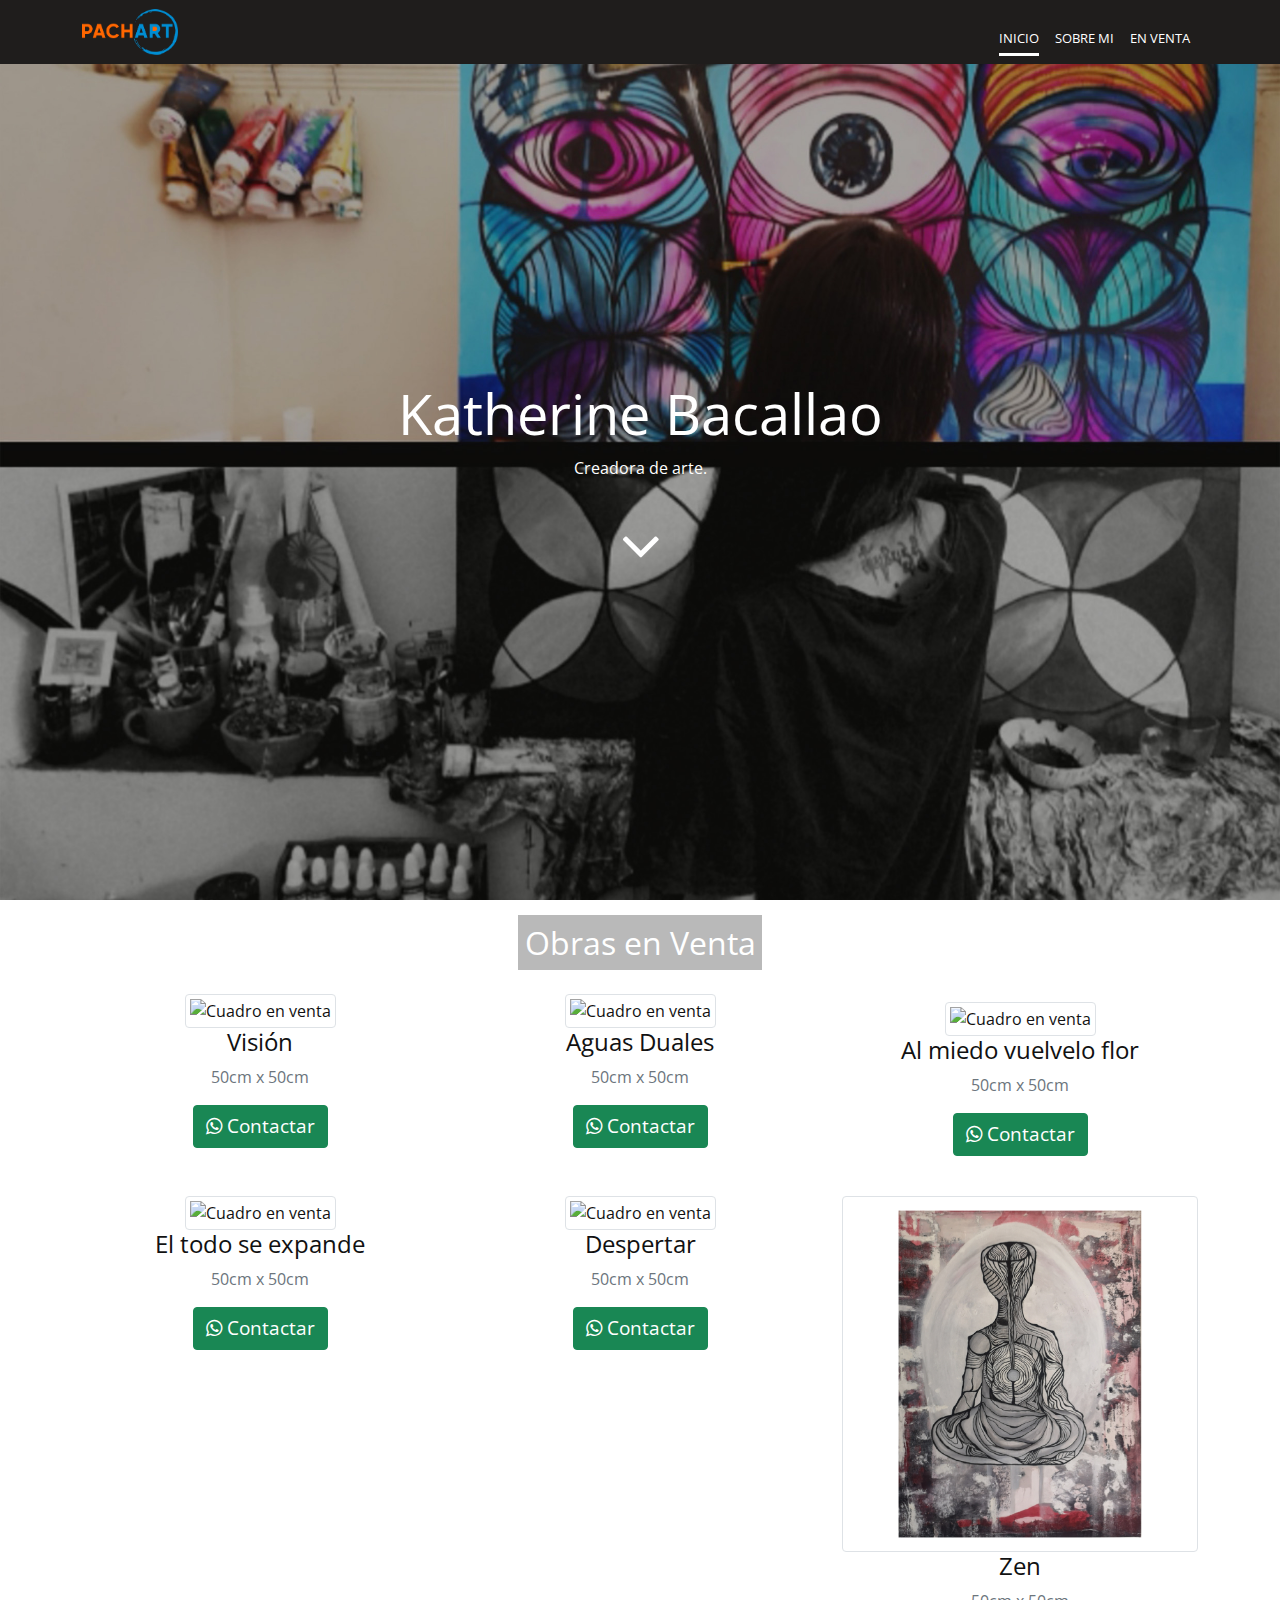
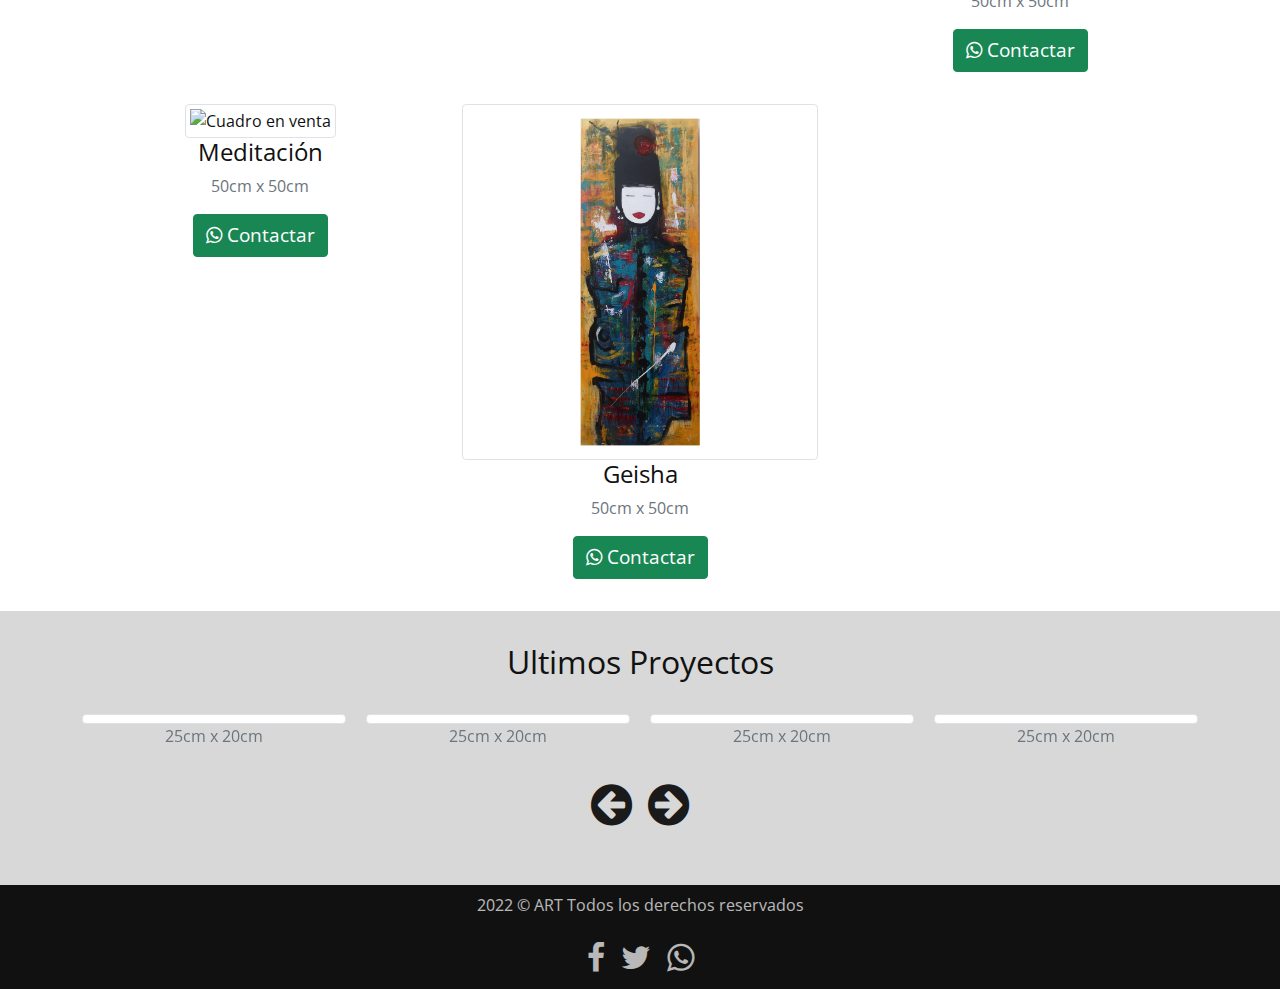
==== index.html @ 65fdb6c7 "Initial commit" ====
<!DOCTYPE html>
<html lang="en">
<head>
    <meta charset="UTF-8">
    <meta http-equiv="X-UA-Compatible" content="IE=edge">
    <meta name="viewport" content="width=device-width, initial-scale=1.0">
    <link rel="shortcut icon" type="image/x-icon" href="img/favicon.png">
    <title>PachArt11</title>

    <!-- Cargando iconos -->
    <link rel="stylesheet" href="css/font-awesome.min.css">

    <!-- Carga de galeria de imagenes -->
    <link rel="stylesheet" href="css/owl.carousel.min.css">
    <!-- <link rel="stylesheet" href="css/owl.theme.default.css"> -->

    <!-- Carga de archivos css -->
    <link rel="stylesheet" href="css/bootstrap.min.css">
    <link rel="stylesheet" href="css/animate.min.css">
    <link rel="stylesheet" href="css/estilos.css">

</head>
<body> 
    <section class="bienvenidos d-flex flex-column justify-content-center">
        <header class="encabezado fixed-top" role="banner">
            <div class="container">
                <a href="index.html"><img style="width: 6rem;" id="logo" src="img/KATY LOGO.png" alt="logo del sitio"></a>

                <button type="button" class="boton-menu d-md-none" data-bs-toggle="collapse" data-bs-target="#Menu-principal" aria-expanded="false"><i class="fa fa-reorder" aria-hidden="true"></i></button>


                <nav id="Menu-principal" class="collapse order-md-1 flex-md-grow-0 flex-md-shrink-1 flex-md-fill">
                    <ul>
                        <li class="active"><a href="index.html">Inicio</a></li>
                        <li><a href="sobremi.html">Sobre Mi</a></li>
                        <li><a href="#enVenta">En Venta</a></li>
                    </ul>
                </nav> 
            </div>
        </header>

        <div class="texto-encabezado text-center">
            <h1 class="display-4 my-2 wow bounceIn">Katherine Bacallao</h1>
            <P class="wow bounceIn" data-wow-delay=".3s">Creadora de arte.</P>
        </div>

        <div class="flecha-bajar text-center fs-1">
            <a data-scroll href="#enVenta"><i class="fa fa-angle-down" aria-hidden="true"></i></a>
        </div>
    </section>

    <main class="container py-3" id="enVenta"> 
        <h2 class="text-center py-2"><span class="mark">Obras en Venta</span></h2>
        <div class="row">
            <article class="post col-12 col-sm-6 col-md-4 text-center py-2 py-md-0">
                <img src="img/seccion venta/vision.png" alt="Cuadro en venta" class="img-thumbnail">
                <h4>Visión</h4>
                <p class="text-muted">50cm x 50cm</p>
                <button type="button" class="btn btn-success boton-contactar"><i class="fa fa-whatsapp" aria-hidden="true"></i> Contactar</button>
            </article>

            <article class="post col-12 col-sm-6 col-md-4 text-center py-2 py-md-0">
                <img src="img/seccion venta/aguas duales.png" alt="Cuadro en venta" class="img-thumbnail">
                <h4>Aguas Duales</h4>
                <p class="text-muted">50cm x 50cm</p>
                <button type="button" class="btn btn-success boton-contactar"><i class="fa fa-whatsapp" aria-hidden="true"></i> Contactar</button>
            </article>

            <article class="post col-12 col-sm-6 col-md-4 text-center py-xl-2 py-md-0">
                <img src="img/seccion venta/al miedo vuelvelo flor.png" alt="Cuadro en venta" class="img-thumbnail">
                <h4>Al miedo vuelvelo flor</h4>
                <p class="text-muted">50cm x 50cm</p>
                <button type="button" class="btn btn-success boton-contactar"><i class="fa fa-whatsapp" aria-hidden="true"></i> Contactar</button>
            </article>

            <article class="post col-12 col-sm-6 col-md-4 text-center py-sm-2 py-md-0">
                <img src="img/seccion venta/el todo se expande.png" alt="Cuadro en venta" class="img-thumbnail">
                <h4>El todo se expande</h4>
                <p class="text-muted">50cm x 50cm</p>
                <button type="button" class="btn btn-success boton-contactar"><i class="fa fa-whatsapp" aria-hidden="true"></i> Contactar</button>
            </article>

            <article class="post col-12 col-sm-6 col-md-4 text-center py-sm-2 py-md-0">
                <img src="img/seccion venta/despertar.png" alt="Cuadro en venta" class="img-thumbnail">
                <h4>Despertar</h4>
                <p class="text-muted">50cm x 50cm</p>
                <button type="button" class="btn btn-success boton-contactar"><i class="fa fa-whatsapp" aria-hidden="true"></i> Contactar</button>
            </article>

            <article class="post col-12 col-sm-6 col-md-4 text-center py-sm-2 py-md-0">
                <img src="img/seccion venta/zen.png" alt="Cuadro en venta" class="img-thumbnail">
                <h4>Zen</h4>
                <p class="text-muted">50cm x 50cm</p>
                <button type="button" class="btn btn-success boton-contactar"><i class="fa fa-whatsapp" aria-hidden="true"></i> Contactar</button>
            </article>

            <article class="post col-12 col-sm-6 col-md-4 text-center py-sm-2 py-md-0">
                <img src="img/seccion venta/meditacion.png" alt="Cuadro en venta" class="img-thumbnail">
                <h4>Meditación</h4>
                <p class="text-muted">50cm x 50cm</p>
                <button type="button" class="btn btn-success boton-contactar"><i class="fa fa-whatsapp" aria-hidden="true"></i> Contactar</button>
            </article>

            <article class="post col-12 col-sm-6 col-md-4 text-center py-sm-2 py-md-0">
                <img src="img/seccion venta/geisha.png" alt="Cuadro en venta" class="img-thumbnail">
                <h4>Geisha</h4>
                <p class="text-muted">50cm x 50cm</p>
                <button type="button" class="btn btn-success boton-contactar"><i class="fa fa-whatsapp" aria-hidden="true"></i> Contactar</button>
            </article>
        </div>

    </main>

    <section id="vendidas" class="ultimos-proyectos py-3">
        <div class="container">
            <h2 class="text-center">Ultimos Proyectos</h2>
            <div class="owl-carousel">
                
                <div>
                    <img class="img-thumbnail" src="img/decorativos/deco1.png" alt="">
                    <p class="text-muted text-center">25cm x 20cm</p>
                </div>

                <div>
                    <img class="img-thumbnail" src="img/decorativos/deco2.png" alt="">
                    <p class="text-muted text-center">25cm x 20cm</p>
                </div>
                
                <div>
                    <img class="img-thumbnail" src="img/decorativos/deco3.png" alt="">
                    <p class="text-muted text-center">25cm x 20cm</p>
                </div>

                <div>
                    <img class="img-thumbnail" src="img/decorativos/deco4.png" alt="">
                    <p class="text-muted text-center">25cm x 20cm</p>
                </div>

                <div>
                    <img class="img-thumbnail" src="img/decorativos/deco5.png" alt="">
                    <p class="text-muted text-center">25cm x 20cm</p>
                </div>

                <div>
                    <img class="img-thumbnail" src="img/decorativos/deco6.png" alt="">
                    <p class="text-muted text-center">25cm x 20cm</p>
                </div>

                <div>
                    <img class="img-thumbnail" src="img/decorativos/deco7.png" alt="">
                    <p class="text-muted text-center">25cm x 20cm</p>
                </div>

            </div> 
        </div>
    </section>

    

    <footer class="piedepaguina py-2 text-center" role="contentinfo">
        <div class="container">
            <p>2022 © ART Todos los derechos reservados</p>
            <ul class="redes-sociales">
                <li><a href="#"><i class="fa fa-facebook" aria-hidden="true"></i></a></li>
                <li><a href="#"><i class="fa fa-twitter" aria-hidden="true"></i></a></li>
                <li><a href="#"><i class="fa fa-whatsapp" aria-hidden="true"></i></a></li>
            </ul>
        </div>
    </footer>

    <a data-scroll href="#" class="ir-arriba"><i class="fa fa-arrow-circle-up" aria-hidden="true"></i></a>

    <script src="js/jquery-3.6.0.min.js"></script>
    <script src="js/bootstrap.min.js"></script>
    <script src="js/owl.carousel.min.js"></script>
    <script type="text/javascript">
        $('.owl-carousel').owlCarousel({
            loop: true,
            margin: 0,
            nav: true,
            autoWidth: false,
            navText: ['<i class="fa fa-arrow-circle-left" title="Anterior"></i>', '<i class="fa  fa-arrow-circle-right" title="Siguiente"></i>'],
            responsive: {
                0: {
                    items: 1
                },
                500: {
                    items: 2,
                    margin: 20
                },
                800: {
                    items: 3,
                    margin: 20
                },
                1000: {
                    items: 4,
                    margin: 20
                }
            }
        })

    </script>
    <script src="js/wow.min.js"></script>
    <script src="js/smooth-scroll.min.js"></script>
    <script src="js/app.js"></script>
</body>
</html>
---- css/estilos.css ----
@font-face {
  font-family: "Open sans R400, san serif";
  src: url("../fonts/static/OpenSans/OpenSans-Regular.ttf");
  font-weight: 400; }
@font-face {
  font-family: "Open sans B700, san serif";
  src: url("../fonts/static/OpenSans/OpenSans-Bold.ttf");
  font-weight: 700; }
@font-face {
  font-family: "Open sans BI700, san serif";
  src: url("../fonts/static/OpenSans/OpenSans-BoldItalic.ttf");
  font-weight: 700;
  font-style: italic; }
html {
  font-size: 15px; }

body {
  color: #111111;
  font-family: "Open sans R400, san serif"; }

.bienvenidos {
  background: url("../img/fondoMovil.jpg") no-repeat center;
  background-size: cover;
  background-attachment: fixed;
  height: 100vh; }
  .bienvenidos .texto-encabezado {
    color: #fff;
    margin-top: 4rem;
    position: relative; }
    .bienvenidos .texto-encabezado .display-4 {
      margin-top: 2rem; }
  .bienvenidos .flecha-bajar a {
    display: inline-block;
    color: #fff;
    font-size: 4rem;
    animation: flecha-animada 2s ease-in-out infinite;
    -webkit-animation: flecha-animada 2s ease-in-out infinite;
    -webkit-box-flex: 0;
        -ms-flex: 0 1 auto;
            flex: 0 1 auto; }
@-webkit-keyframes flecha-animada {
  from {
    transform: translateY(0);
    -webkit-transform: translateY(0);
    -moz-transform: translateY(0);
    -ms-transform: translateY(0);
    -o-transform: translateY(0); }
  50% {
    transform: translateY(6px);
    -webkit-transform: translateY(6px);
    -moz-transform: translateY(6px);
    -ms-transform: translateY(6px);
    -o-transform: translateY(6px); }
  to {
    transform: translateY(0);
    -webkit-transform: translateY(0);
    -moz-transform: translateY(0);
    -ms-transform: translateY(0);
    -o-transform: translateY(0); } }
@keyframes flecha-animada {
  from {
    transform: translateY(0);
    -webkit-transform: translateY(0);
    -moz-transform: translateY(0);
    -ms-transform: translateY(0);
    -o-transform: translateY(0); }
  50% {
    transform: translateY(6px);
    -webkit-transform: translateY(6px);
    -moz-transform: translateY(6px);
    -ms-transform: translateY(6px);
    -o-transform: translateY(6px); }
  to {
    transform: translateY(0);
    -webkit-transform: translateY(0);
    -moz-transform: translateY(0);
    -ms-transform: translateY(0);
    -o-transform: translateY(0); } }
.bienvenidos .encabezado {
  height: 4rem;
  background-color: #1f1d1c; }
  .bienvenidos .encabezado .container {
    height: 100%;
    display: -webkit-box;
    display: -ms-flexbox;
    display: flex;
    -webkit-box-align: center;
        -ms-flex-align: center;
            align-items: center;
    -ms-flex-wrap: wrap;
        flex-wrap: wrap;
    -webkit-box-pack: justify;
        -ms-flex-pack: justify;
            justify-content: space-between;
    align-items: center;
    position: relative; }
  .bienvenidos .encabezado .boton-menu {
    margin: 0;
    padding: 0 .5rem;
    background: transparent;
    color: #fff;
    border: 0;
    font-size: 2rem; }
  .bienvenidos .encabezado #Menu-principal {
    -webkit-box-flex: 1;
        -ms-flex: 1 1 100%;
            flex: 1 1 100%; }
  .bienvenidos .encabezado #Menu-principal ul {
    padding: 0;
    list-style: none;
    margin: 1rem 0 0 0;
    background: #292525; }
  .bienvenidos .encabezado #Menu-principal ul a {
    display: block;
    text-align: center;
    padding: .8rem 0;
    color: #fff;
    text-transform: uppercase;
    border-top: 1px solid #666161;
    text-decoration: none; }
  .bienvenidos .encabezado a {
    color: #fff; }

#enVenta article {
  margin: 1rem 0; }
  #enVenta article .btn-success {
    font-size: 1.2rem; }

#enVenta .mark {
  background-color: rgba(151, 150, 150, 0.671);
  transform: rotate(90deg);
  -webkit-transform: rotate(90deg);
  -moz-transform: rotate(90deg);
  -ms-transform: rotate(90deg);
  -o-transform: rotate(90deg);
  color: white; }

.ultimos-proyectos {
  background: rgba(173, 173, 173, 0.473); }

.ultimos-proyectos div h2 {
  margin: 1rem 0 2rem 0; }

.ultimos-proyectos div h4 {
  font-size: 1rem;
  font-weight: bold;
  text-align: center;
  color: #111111; }

.ultimos-proyectos.owl-carousel {
  display: block !important; }

.ultimos-proyectos .owl-nav {
  display: -webkit-box;
  display: -ms-flexbox;
  display: flex;
  -webkit-box-pack: center;
      -ms-flex-pack: center;
          justify-content: center;
  margin: .3rem 0;
  font-size: 3rem; }

.ultimos-proyectos .owl-prev,
.ultimos-proyectos .owl-next {
  margin: 0 .5rem;
  color: #1b1a1a !important;
  transition: all .5s;
  -webkit-transition: all .5s;
  -moz-transition: all .5s;
  -ms-transition: all .5s;
  -o-transition: all .5s; }

.ultimos-proyectos .owl-prev:hover,
.ultimos-proyectos .owl-next:hover {
  color: #4d4646 !important; }

.piedepaguina {
  background: #111111;
  color: #fff;
  font-size: 1rem; }

.piedepaguina p {
  opacity: .7; }

.piedepaguina .redes-sociales {
  display: -webkit-box;
  display: -ms-flexbox;
  display: flex;
  -webkit-box-pack: center;
      -ms-flex-pack: center;
          justify-content: center;
  list-style: none;
  margin: 0;
  padding: 0; }

.piedepaguina .redes-sociales a {
  color: #fff;
  font-size: 2rem;
  margin: 0 .5rem;
  opacity: .7;
  transition: all .5s;
  -webkit-transition: all .5s;
  -moz-transition: all .5s;
  -ms-transition: all .5s;
  -o-transition: all .5s; }

.piedepaguina .redes-sociales a:hover {
  opacity: 1; }

.ir-arriba {
  position: fixed;
  bottom: .5rem;
  right: 1rem;
  font-size: 3rem;
  z-index: 100;
  color: #5f5c5c;
  opacity: .8;
  line-height: 0;
  transition: all .3s;
  -webkit-transition: all .3s;
  -moz-transition: all .3s;
  -ms-transition: all .3s;
  -o-transition: all .3s;
  display: none; }

.ir-arriba:hover, .ir-arriba:hover {
  outline: 0;
  position: fixed;
  bottom: .5rem;
  right: 1rem;
  font-size: 3rem;
  z-index: 100;
  color: #fff;
  opacity: .8; }

@media (min-width: 768px) {
  #Menu-principal {
    height: auto !important;
    display: block; }

  #Menu-principal ul {
    display: -webkit-box;
    display: -ms-flexbox;
    display: flex;
    margin: 0;
    font-size: .8rem;
    background: transparent !important; }

  #Menu-principal ul a {
    padding: .3rem 0 !important;
    text-transform: capitalize;
    margin: 0 .5rem;
    border-top: 0 !important;
    transition: all .3s;
    -webkit-transition: all .3s;
    -moz-transition: all .3s;
    -ms-transition: all .3s;
    -o-transition: all .3s; }

  #Menu-principal ul a:hover {
    border-bottom: 3px solid #fff; }

  #Menu-principal ul li.active a {
    border-bottom: 3px solid #fff; }

  #Menu-principal {
    margin-left: auto; } }
@media (min-width: 992px) {
  html {
    font-size: 16px; }

  .bienvenidos {
    background: url("../img/fondoDestok.jpg") no-repeat center;
    background-size: cover; } }

/*# sourceMappingURL=estilos.css.map */
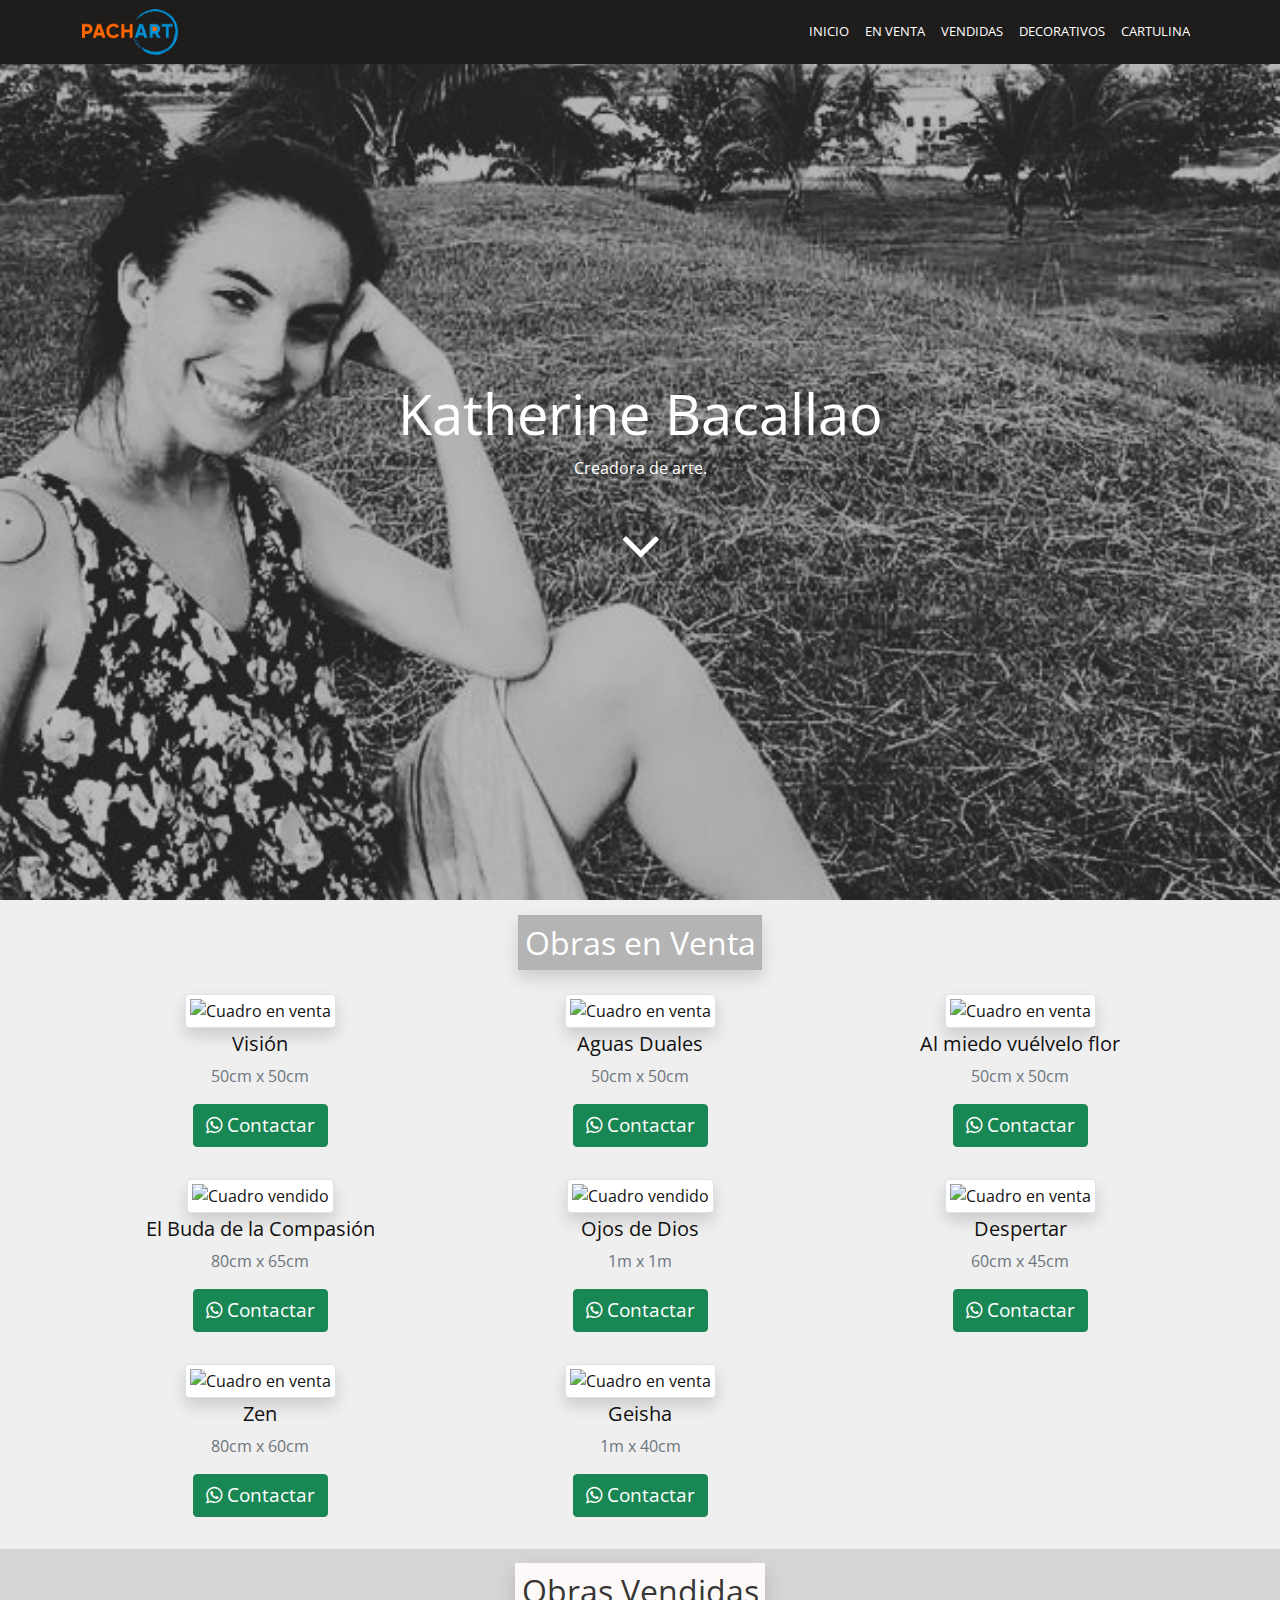
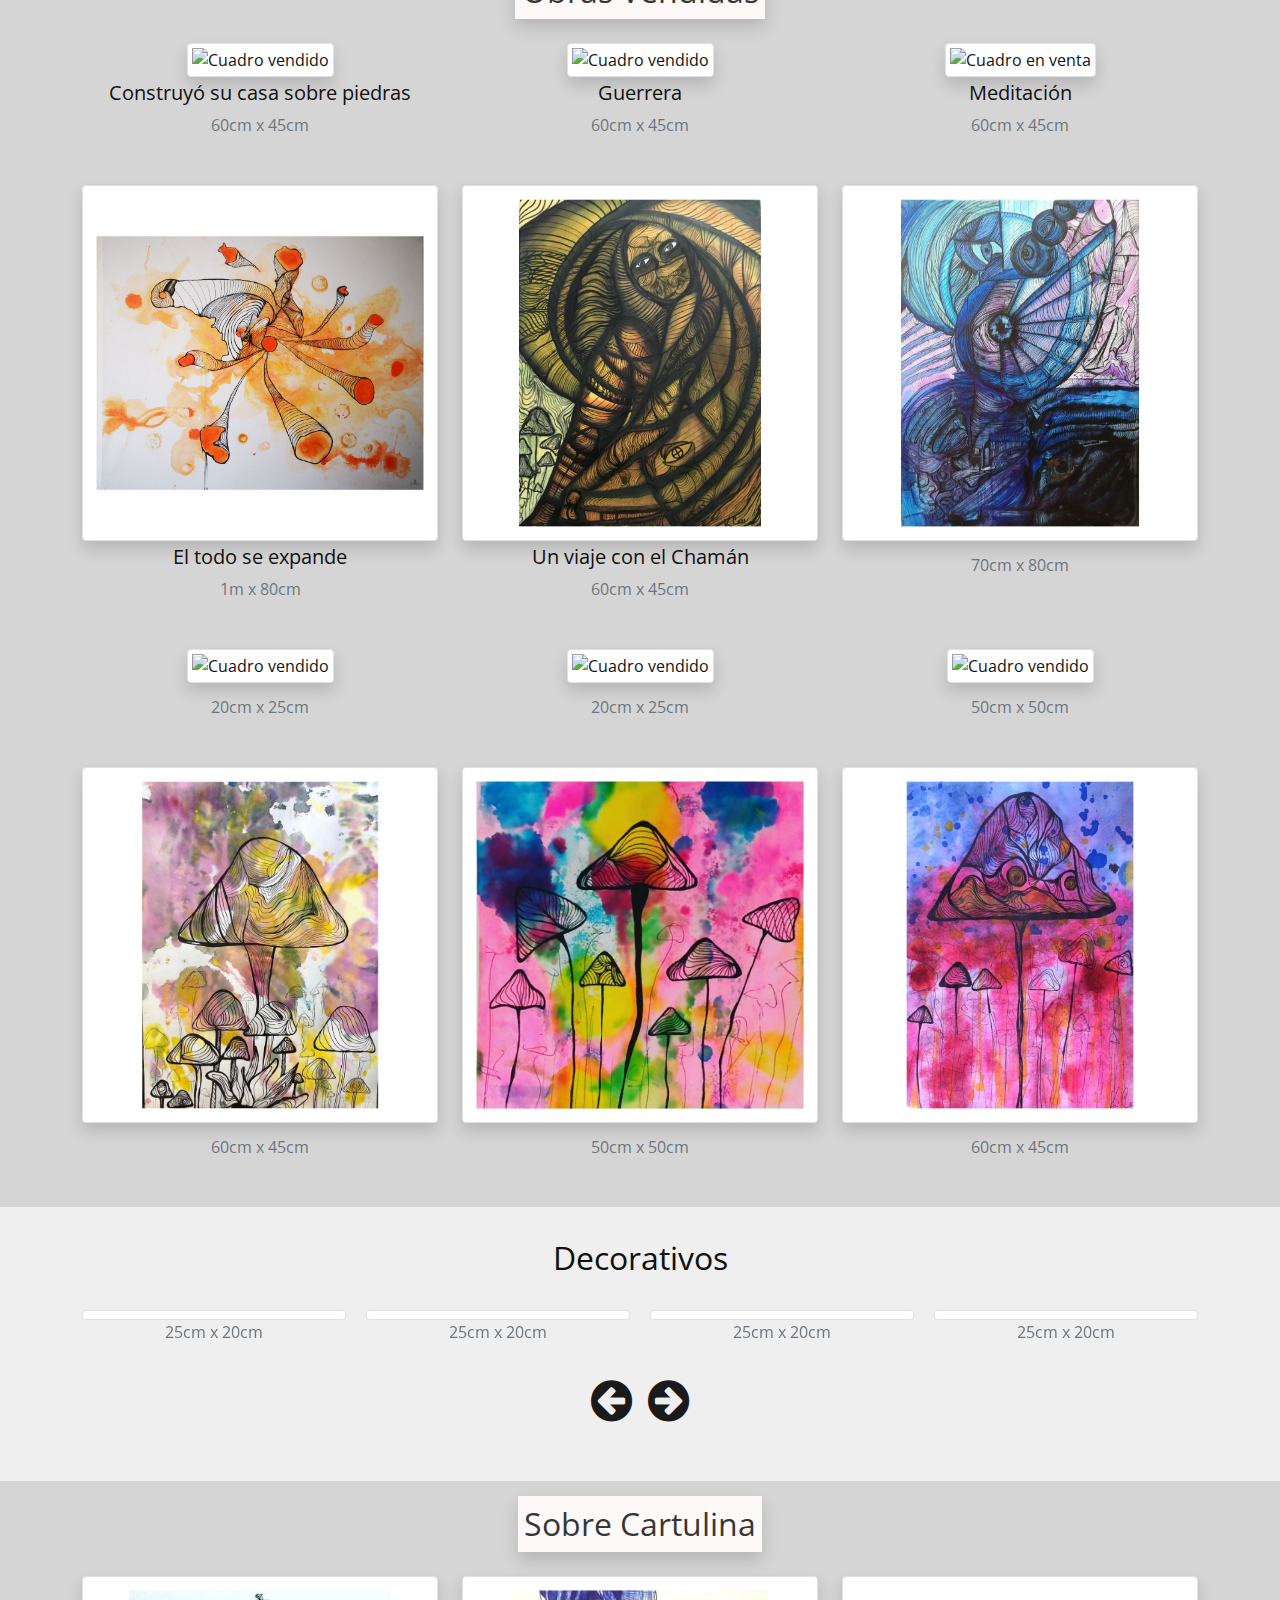
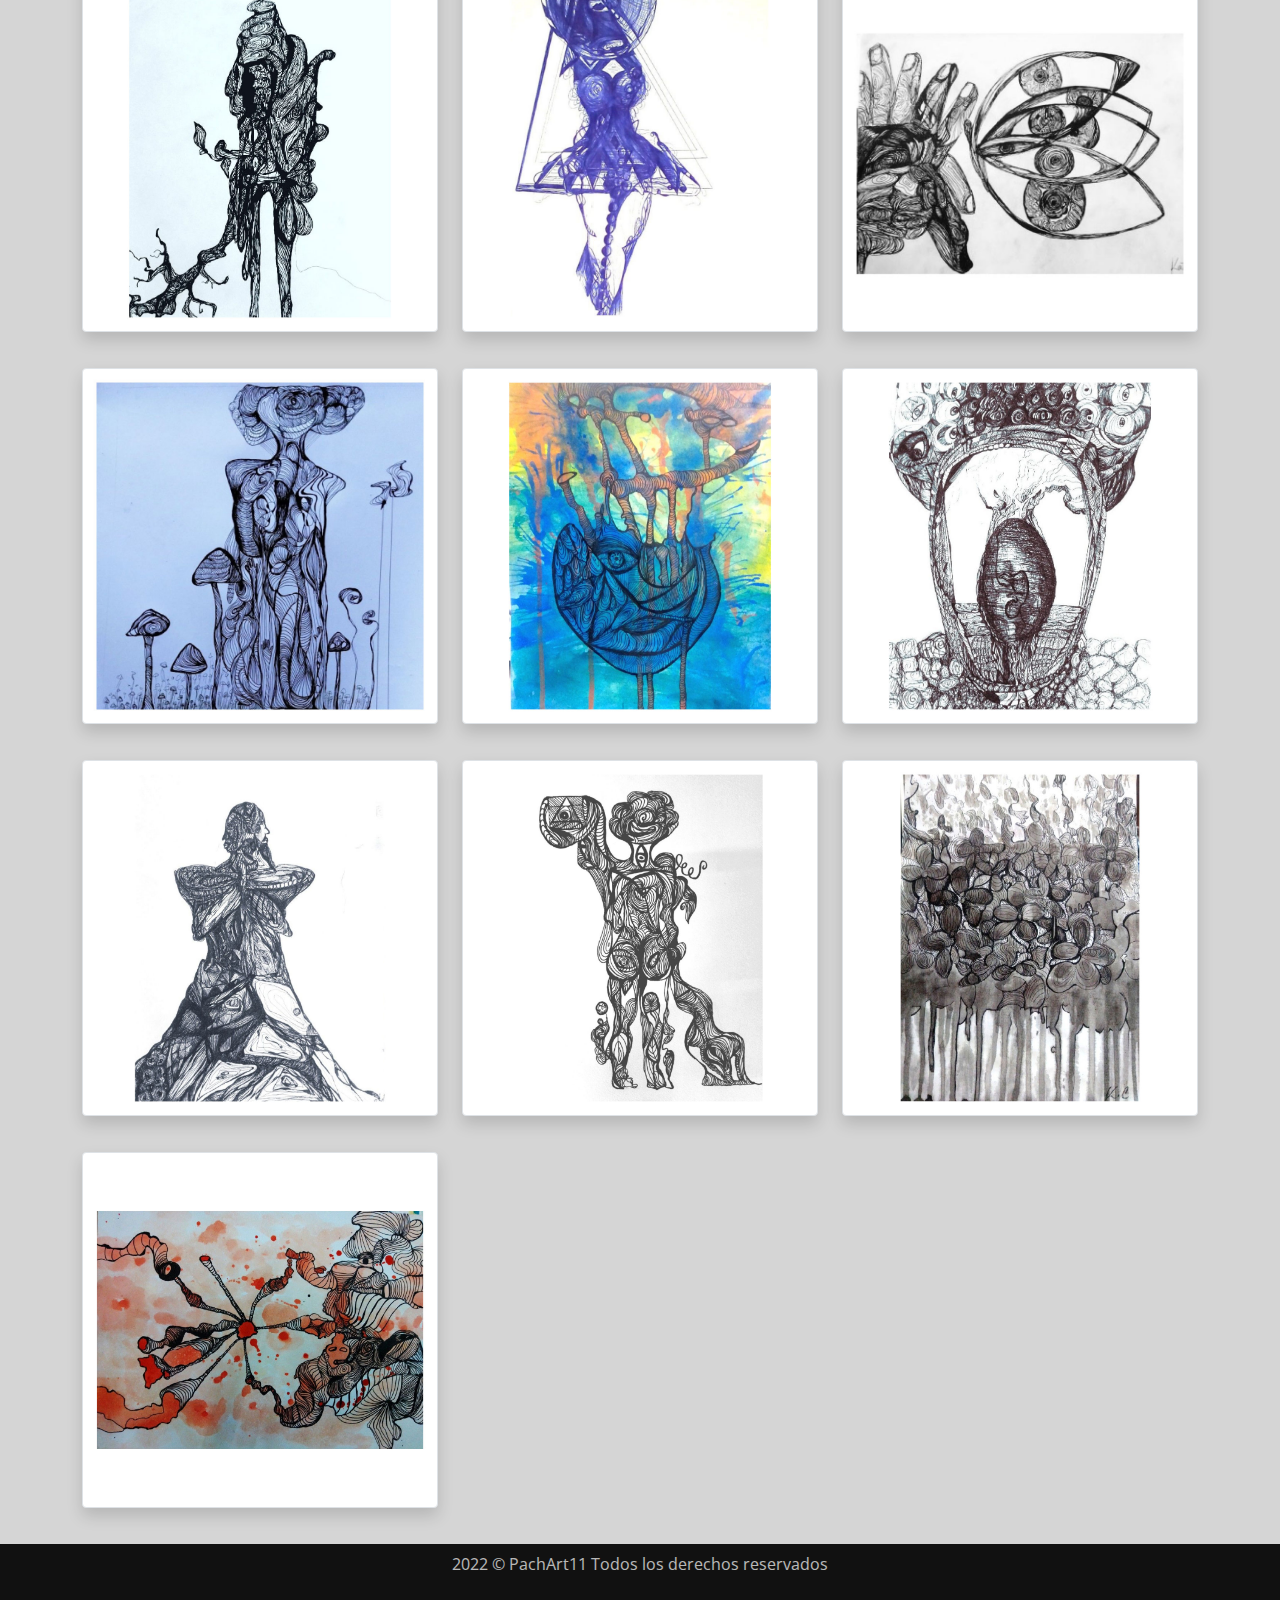
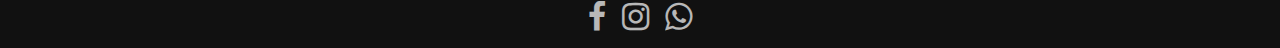
==== commit 95d4c6fb: "agregados nuevas obras cartulina y vendidos 14/12" ====
--- a/index.html
+++ b/index.html
@@ -21,19 +21,21 @@
 
 </head>
 <body> 
-    <section class="bienvenidos d-flex flex-column justify-content-center">
+    <section id="bienvenidos" class="bienvenidos d-flex flex-column justify-content-center">
         <header class="encabezado fixed-top" role="banner">
             <div class="container">
                 <a href="index.html"><img style="width: 6rem;" id="logo" src="img/KATY LOGO.png" alt="logo del sitio"></a>
 
                 <button type="button" class="boton-menu d-md-none" data-bs-toggle="collapse" data-bs-target="#Menu-principal" aria-expanded="false"><i class="fa fa-reorder" aria-hidden="true"></i></button>
-
+                
 
                 <nav id="Menu-principal" class="collapse order-md-1 flex-md-grow-0 flex-md-shrink-1 flex-md-fill">
                     <ul>
-                        <li class="active"><a href="index.html">Inicio</a></li>
-                        <li><a href="sobremi.html">Sobre Mi</a></li>
-                        <li><a href="#enVenta">En Venta</a></li>
+                        <li><a data-scroll href="#bienvenidos">Inicio</a></li>
+                        <li><a data-scroll href="#enVenta">En Venta</a></li>
+                        <li><a data-scroll href="#vendidas">Vendidas</a></li>
+                        <li><a data-scroll href="#decorativos">Decorativos</a></li>
+                        <li><a data-scroll href="#cartulina">Cartulina</a></li>
                     </ul>
                 </nav> 
             </div>
@@ -49,105 +51,188 @@
         </div>
     </section>
 
-    <main class="container py-3" id="enVenta"> 
-        <h2 class="text-center py-2"><span class="mark">Obras en Venta</span></h2>
-        <div class="row">
-            <article class="post col-12 col-sm-6 col-md-4 text-center py-2 py-md-0">
-                <img src="img/seccion venta/vision.png" alt="Cuadro en venta" class="img-thumbnail">
-                <h4>Visión</h4>
-                <p class="text-muted">50cm x 50cm</p>
-                <button type="button" class="btn btn-success boton-contactar"><i class="fa fa-whatsapp" aria-hidden="true"></i> Contactar</button>
-            </article>
-
-            <article class="post col-12 col-sm-6 col-md-4 text-center py-2 py-md-0">
-                <img src="img/seccion venta/aguas duales.png" alt="Cuadro en venta" class="img-thumbnail">
-                <h4>Aguas Duales</h4>
-                <p class="text-muted">50cm x 50cm</p>
-                <button type="button" class="btn btn-success boton-contactar"><i class="fa fa-whatsapp" aria-hidden="true"></i> Contactar</button>
-            </article>
-
-            <article class="post col-12 col-sm-6 col-md-4 text-center py-xl-2 py-md-0">
-                <img src="img/seccion venta/al miedo vuelvelo flor.png" alt="Cuadro en venta" class="img-thumbnail">
-                <h4>Al miedo vuelvelo flor</h4>
-                <p class="text-muted">50cm x 50cm</p>
-                <button type="button" class="btn btn-success boton-contactar"><i class="fa fa-whatsapp" aria-hidden="true"></i> Contactar</button>
-            </article>
-
-            <article class="post col-12 col-sm-6 col-md-4 text-center py-sm-2 py-md-0">
-                <img src="img/seccion venta/el todo se expande.png" alt="Cuadro en venta" class="img-thumbnail">
-                <h4>El todo se expande</h4>
-                <p class="text-muted">50cm x 50cm</p>
-                <button type="button" class="btn btn-success boton-contactar"><i class="fa fa-whatsapp" aria-hidden="true"></i> Contactar</button>
-            </article>
-
-            <article class="post col-12 col-sm-6 col-md-4 text-center py-sm-2 py-md-0">
-                <img src="img/seccion venta/despertar.png" alt="Cuadro en venta" class="img-thumbnail">
-                <h4>Despertar</h4>
-                <p class="text-muted">50cm x 50cm</p>
-                <button type="button" class="btn btn-success boton-contactar"><i class="fa fa-whatsapp" aria-hidden="true"></i> Contactar</button>
-            </article>
-
-            <article class="post col-12 col-sm-6 col-md-4 text-center py-sm-2 py-md-0">
-                <img src="img/seccion venta/zen.png" alt="Cuadro en venta" class="img-thumbnail">
-                <h4>Zen</h4>
-                <p class="text-muted">50cm x 50cm</p>
-                <button type="button" class="btn btn-success boton-contactar"><i class="fa fa-whatsapp" aria-hidden="true"></i> Contactar</button>
-            </article>
-
-            <article class="post col-12 col-sm-6 col-md-4 text-center py-sm-2 py-md-0">
-                <img src="img/seccion venta/meditacion.png" alt="Cuadro en venta" class="img-thumbnail">
-                <h4>Meditación</h4>
-                <p class="text-muted">50cm x 50cm</p>
-                <button type="button" class="btn btn-success boton-contactar"><i class="fa fa-whatsapp" aria-hidden="true"></i> Contactar</button>
-            </article>
-
-            <article class="post col-12 col-sm-6 col-md-4 text-center py-sm-2 py-md-0">
-                <img src="img/seccion venta/geisha.png" alt="Cuadro en venta" class="img-thumbnail">
-                <h4>Geisha</h4>
-                <p class="text-muted">50cm x 50cm</p>
-                <button type="button" class="btn btn-success boton-contactar"><i class="fa fa-whatsapp" aria-hidden="true"></i> Contactar</button>
-            </article>
-        </div>
-
+    <main class="py-3" id="enVenta"> 
+        <div class="container">
+            <h2 class="text-center py-2"><span class="mark shadow">Obras en Venta</span></h2>
+            <div class="row">
+                <article class="post col-12 col-sm-6 col-md-4 text-center py-2 py-md-0">
+                    <img src="img/seccion venta/vision.jpg" alt="Cuadro en venta" class="img-thumbnail shadow mb-1">
+                    <h5>Visión</h5>
+                    <p class="text-muted">50cm x 50cm</p>
+                    <a href="https://wa.me/message/VH63NGFXDNASP1" class="btn btn-success boton-contactar"><i class="fa fa-whatsapp" aria-hidden="true"></i> Contactar</a>
+                </article>
+                
+                <article class="post col-12 col-sm-6 col-md-4 text-center py-2 py-md-0">
+                    <img src="img/seccion venta/aguas-duales.jpg" alt="Cuadro en venta" class="img-thumbnail shadow mb-1">
+                    <h5>Aguas Duales</h5>
+                    <p class="text-muted">50cm x 50cm</p>
+                    <a href="https://wa.me/message/VH63NGFXDNASP1" class="btn btn-success boton-contactar"><i class="fa fa-whatsapp" aria-hidden="true"></i> Contactar</a>
+                </article>
+    
+                <article class="post col-12 col-sm-6 col-md-4 text-center py-2 py-md-0">
+                    <img src="img/seccion venta/al-miedo-vuelvelo-flor.jpg" alt="Cuadro en venta" class="img-thumbnail shadow mb-1">
+                    <h5>Al miedo vuélvelo flor</h5>
+                    <p class="text-muted">50cm x 50cm</p>
+                    <a href="https://wa.me/message/VH63NGFXDNASP1" class="btn btn-success boton-contactar"><i class="fa fa-whatsapp" aria-hidden="true"></i> Contactar</a>
+                </article>
+                
+                <article class="post col-12 col-sm-6 col-md-4 text-center py-sm-2 py-md-0">
+                    <img src="img/vendidos/el-buda-de-la-compasion.jpg" alt="Cuadro vendido" class="img-thumbnail shadow mb-1">
+                    <h5>El Buda de la Compasión</h5>
+                    <p class="text-muted">80cm x 65cm</p>
+                    <a href="https://wa.me/message/VH63NGFXDNASP1" class="btn btn-success boton-contactar"><i class="fa fa-whatsapp" aria-hidden="true"></i> Contactar</a>
+                </article>
+            
+                <article class="post col-12 col-sm-6 col-md-4 text-center py-sm-2 py-md-0">
+                    <img src="img/vendidos/ojos.jpg" alt="Cuadro vendido" class="img-thumbnail shadow mb-1">
+                    <h5>Ojos de Dios</h5>
+                    <p class="text-muted">1m x 1m</p>
+                    <a href="https://wa.me/message/VH63NGFXDNASP1" class="btn btn-success boton-contactar"><i class="fa fa-whatsapp" aria-hidden="true"></i> Contactar</a>
+                </article>
+    
+                <article class="post col-12 col-sm-6 col-md-4 text-center py-sm-2 py-md-0">
+                    <img src="img/seccion venta/despertar.jpg" alt="Cuadro en venta" class="img-thumbnail shadow mb-1">
+                    <h5>Despertar</h5>
+                    <p class="text-muted">60cm x 45cm</p>
+                    <a href="https://wa.me/message/VH63NGFXDNASP1" class="btn btn-success boton-contactar"><i class="fa fa-whatsapp" aria-hidden="true"></i> Contactar</a>
+                </article>
+    
+                <article class="post col-12 col-sm-6 col-md-4 text-center py-sm-2 py-md-0">
+                    <img src="img/seccion venta/zen.jpg" alt="Cuadro en venta" class="img-thumbnail shadow mb-1">
+                    <h5>Zen</h5>
+                    <p class="text-muted">80cm x 60cm</p>
+                    <a href="https://wa.me/message/VH63NGFXDNASP1" class="btn btn-success boton-contactar"><i class="fa fa-whatsapp" aria-hidden="true"></i> Contactar</a>
+                </article>
+    
+                <article class="post col-12 col-sm-6 col-md-4 text-center py-sm-2 py-md-0">
+                    <img src="img/seccion venta/geisha.jpg" alt="Cuadro en venta" class="img-thumbnail shadow mb-1">
+                    <h5>Geisha</h5>
+                    <p class="text-muted">1m x 40cm</p>
+                    <a href="https://wa.me/message/VH63NGFXDNASP1" class="btn btn-success boton-contactar"><i class="fa fa-whatsapp" aria-hidden="true"></i> Contactar</a>
+                </article>
+            </div>
+        </div>
     </main>
-
-    <section id="vendidas" class="ultimos-proyectos py-3">
-        <div class="container">
-            <h2 class="text-center">Ultimos Proyectos</h2>
+    
+    
+    <section class="py-3" id="vendidas"> 
+        <div class="container">
+            <h2 class="text-center py-2"><span class="mark shadow">Obras Vendidas</span></h2>
+            <div class="row">
+                <article class="post col-12 col-sm-6 col-md-4 text-center py-2 py-md-0">
+                    <img src="img/vendidos/construyo-su-casa-sobre-piedras.jpg" alt="Cuadro vendido" class="img-thumbnail shadow mb-1">
+                    <h5>Construyó su casa sobre piedras</h5>
+                    <p class="text-muted">60cm x 45cm</p>
+                </article>
+                
+                <article class="post col-12 col-sm-6 col-md-4 text-center py-2 py-md-0">
+                    <img src="img/vendidos/guerrera.jpg" alt="Cuadro vendido" class="img-thumbnail shadow mb-1">
+                    <h5>Guerrera</h5>
+                    <p class="text-muted">60cm x 45cm</p>
+                </article>
+                
+                <article class="post col-12 col-sm-6 col-md-4 text-center py-sm-2 py-md-0">
+                    <img src="img/seccion venta/meditacion.jpg" alt="Cuadro en venta" class="img-thumbnail shadow mb-1">
+                    <h5>Meditación</h5>
+                    <p class="text-muted">60cm x 45cm</p>
+                </article>
+                
+                <article class="post col-12 col-sm-6 col-md-4 text-center py-sm-2 py-md-0">
+                    <img src="img/vendidos/el-todo-se-expande.jpg" alt="Cuadro en venta" class="img-thumbnail shadow mb-1">
+                    <h5>El todo se expande</h5>
+                    <p class="text-muted">1m x 80cm</p>
+                </article>
+                
+                <article class="post col-12 col-sm-6 col-md-4 text-center py-sm-2 py-md-0">
+                    <img src="img/vendidos/un-viaje-con-el-chaman.jpg" alt="Cuadro en venta" class="img-thumbnail shadow mb-1">
+                    <h5>Un viaje con el Chamán</h5>
+                    <p class="text-muted">60cm x 45cm</p>
+                </article>
+
+                <article class="post col-12 col-sm-6 col-md-4 text-center py-sm-2 py-md-0">
+                    <img src="img/vendidos/remolino-azul.jpg" alt="Cuadro en venta" class="img-thumbnail shadow mb-1">
+                    <h5></h5>
+                    <p class="text-muted">70cm x 80cm</p>
+                </article>
+                
+                <article class="post col-12 col-sm-6 col-md-4 text-center py-2 py-md-0">
+                    <img src="img/vendidos/rosado1.jpg" alt="Cuadro vendido" class="img-thumbnail shadow mb-1">
+                    <h5></h5>
+                    <p class="text-muted">20cm x 25cm</p>
+                </article>
+    
+                <article class="post col-12 col-sm-6 col-md-4 text-center py-sm-2 py-md-0">
+                    <img src="img/vendidos/rosado2.jpg" alt="Cuadro vendido" class="img-thumbnail shadow mb-1">
+                    <h5> </h5>
+                    <p class="text-muted">20cm x 25cm</p>
+                </article>
+    
+                <article class="post col-12 col-sm-6 col-md-4 text-center py-sm-2 py-md-0">
+                    <img src="img/vendidos/hongo.jpg" alt="Cuadro vendido" class="img-thumbnail shadow mb-1">
+                    <h5> </h5>
+                    <p class="text-muted">50cm x 50cm</p>
+                </article>
+
+                <article class="post col-12 col-sm-6 col-md-4 text-center py-sm-2 py-md-0">
+                    <img src="img/vendidos/hongos1.jpg" alt="Cuadro vendido" class="img-thumbnail shadow mb-1">
+                    <h5> </h5>
+                    <p class="text-muted">60cm x 45cm</p>
+                </article>
+
+                <article class="post col-12 col-sm-6 col-md-4 text-center py-sm-2 py-md-0">
+                    <img src="img/vendidos/hongos2.jpg" alt="Cuadro vendido" class="img-thumbnail shadow mb-1">
+                    <h5> </h5>
+                    <p class="text-muted">50cm x 50cm</p>
+                </article>
+
+                <article class="post col-12 col-sm-6 col-md-4 text-center py-sm-2 py-md-0">
+                    <img src="img/vendidos/hongos3.jpg" alt="Cuadro vendido" class="img-thumbnail shadow mb-1">
+                    <h5> </h5>
+                    <p class="text-muted">60cm x 45cm</p>
+                </article>
+    
+            </div>
+        </div>
+
+    </section>
+
+    <section id="decorativos" class="ultimos-proyectos py-3">
+        <div class="container">
+            <h2 class="text-center">Decorativos</h2>
             <div class="owl-carousel">
                 
                 <div>
-                    <img class="img-thumbnail" src="img/decorativos/deco1.png" alt="">
-                    <p class="text-muted text-center">25cm x 20cm</p>
-                </div>
-
-                <div>
-                    <img class="img-thumbnail" src="img/decorativos/deco2.png" alt="">
-                    <p class="text-muted text-center">25cm x 20cm</p>
-                </div>
-                
-                <div>
-                    <img class="img-thumbnail" src="img/decorativos/deco3.png" alt="">
-                    <p class="text-muted text-center">25cm x 20cm</p>
-                </div>
-
-                <div>
-                    <img class="img-thumbnail" src="img/decorativos/deco4.png" alt="">
-                    <p class="text-muted text-center">25cm x 20cm</p>
-                </div>
-
-                <div>
-                    <img class="img-thumbnail" src="img/decorativos/deco5.png" alt="">
-                    <p class="text-muted text-center">25cm x 20cm</p>
-                </div>
-
-                <div>
-                    <img class="img-thumbnail" src="img/decorativos/deco6.png" alt="">
-                    <p class="text-muted text-center">25cm x 20cm</p>
-                </div>
-
-                <div>
-                    <img class="img-thumbnail" src="img/decorativos/deco7.png" alt="">
+                    <img class="img-thumbnail" src="img/decorativos/deco1.jpg" alt="">
+                    <p class="text-muted text-center">25cm x 20cm</p>
+                </div>
+
+                <div>
+                    <img class="img-thumbnail" src="img/decorativos/deco2.jpg" alt="">
+                    <p class="text-muted text-center">25cm x 20cm</p>
+                </div>
+                
+                <div>
+                    <img class="img-thumbnail" src="img/decorativos/deco3.jpg" alt="">
+                    <p class="text-muted text-center">25cm x 20cm</p>
+                </div>
+
+                <div>
+                    <img class="img-thumbnail" src="img/decorativos/deco4.jpg" alt="">
+                    <p class="text-muted text-center">25cm x 20cm</p>
+                </div>
+
+                <div>
+                    <img class="img-thumbnail" src="img/decorativos/deco5.jpg" alt="">
+                    <p class="text-muted text-center">25cm x 20cm</p>
+                </div>
+
+                <div>
+                    <img class="img-thumbnail" src="img/decorativos/deco6.jpg" alt="">
+                    <p class="text-muted text-center">25cm x 20cm</p>
+                </div>
+
+                <div>
+                    <img class="img-thumbnail" src="img/decorativos/deco7.jpg" alt="">
                     <p class="text-muted text-center">25cm x 20cm</p>
                 </div>
 
@@ -155,15 +240,63 @@
         </div>
     </section>
 
+    <section class="py-3" id="cartulina"> 
+        <div class="container">
+            <h2 class="text-center py-2"><span class="mark shadow">Sobre Cartulina</span></h2>
+            <div class="row">
+                <article class="post col-12 col-sm-6 col-md-4 text-center py-2 py-md-0">
+                    <img src="img/cartulina/cartulina1.jpg" alt="Cuadro vendido" class="img-thumbnail shadow mb-1">
+                </article>
+
+                <article class="post col-12 col-sm-6 col-md-4 text-center py-2 py-md-0">
+                    <img src="img/cartulina/cartulina2.jpg" alt="Cuadro vendido" class="img-thumbnail shadow mb-1">
+                </article>
+
+                <article class="post col-12 col-sm-6 col-md-4 text-center py-2 py-md-0">
+                    <img src="img/cartulina/cartulina3.jpg" alt="Cuadro vendido" class="img-thumbnail shadow mb-1">
+                </article>
+
+                <article class="post col-12 col-sm-6 col-md-4 text-center py-2 py-md-0">
+                    <img src="img/cartulina/cartulina4.jpg" alt="Cuadro vendido" class="img-thumbnail shadow mb-1">
+                </article>
+
+                <article class="post col-12 col-sm-6 col-md-4 text-center py-2 py-md-0">
+                    <img src="img/cartulina/cartulina5.jpg" alt="Cuadro vendido" class="img-thumbnail shadow mb-1">
+                </article>
+
+                <article class="post col-12 col-sm-6 col-md-4 text-center py-2 py-md-0">
+                    <img src="img/cartulina/cartulina6.jpg" alt="Cuadro vendido" class="img-thumbnail shadow mb-1">
+                </article>
+
+                <article class="post col-12 col-sm-6 col-md-4 text-center py-2 py-md-0">
+                    <img src="img/cartulina/cartulina7.jpg" alt="Cuadro vendido" class="img-thumbnail shadow mb-1">
+                </article>
+
+                <article class="post col-12 col-sm-6 col-md-4 text-center py-2 py-md-0">
+                    <img src="img/cartulina/cartulina8.jpg" alt="Cuadro vendido" class="img-thumbnail shadow mb-1">
+                </article>
+
+                <article class="post col-12 col-sm-6 col-md-4 text-center py-2 py-md-0">
+                    <img src="img/cartulina/cartulina9.jpg" alt="Cuadro vendido" class="img-thumbnail shadow mb-1">
+                </article>
+
+                <article class="post col-12 col-sm-6 col-md-4 text-center py-2 py-md-0">
+                    <img src="img/cartulina/cartulina10.jpg" alt="Cuadro vendido" class="img-thumbnail shadow mb-1">
+                </article>
+            </div>
+        </div>
+
+    </section>
+
     
 
     <footer class="piedepaguina py-2 text-center" role="contentinfo">
         <div class="container">
-            <p>2022 © ART Todos los derechos reservados</p>
+            <p>2022 © PachArt11 Todos los derechos reservados</p>
             <ul class="redes-sociales">
-                <li><a href="#"><i class="fa fa-facebook" aria-hidden="true"></i></a></li>
-                <li><a href="#"><i class="fa fa-twitter" aria-hidden="true"></i></a></li>
-                <li><a href="#"><i class="fa fa-whatsapp" aria-hidden="true"></i></a></li>
+                <li><a href="https://www.facebook.com/katherine.bacallaodominguez"><i class="fa fa-facebook" aria-hidden="true"></i></a></li>
+                <li><a href="https://www.instagram.com/pachart11"><i class="fa fa-instagram" aria-hidden="true"></i></a></li>
+                <li><a href="https://wa.me/message/VH63NGFXDNASP1"><i class="fa fa-whatsapp" aria-hidden="true"></i></a></li>
             </ul>
         </div>
     </footer>
--- a/css/estilos.css
+++ b/css/estilos.css
@@ -19,7 +19,7 @@
   font-family: "Open sans R400, san serif"; }
 
 .bienvenidos {
-  background: url("../img/fondoMovil.jpg") no-repeat center;
+  background: url("../img/portadaMovile.jpg") no-repeat center;
   background-size: cover;
   background-attachment: fixed;
   height: 100vh; }
@@ -121,22 +121,39 @@
   .bienvenidos .encabezado a {
     color: #fff; }
 
-#enVenta article {
-  margin: 1rem 0; }
-  #enVenta article .btn-success {
-    font-size: 1.2rem; }
-
-#enVenta .mark {
-  background-color: rgba(151, 150, 150, 0.671);
-  transform: rotate(90deg);
-  -webkit-transform: rotate(90deg);
-  -moz-transform: rotate(90deg);
-  -ms-transform: rotate(90deg);
-  -o-transform: rotate(90deg);
-  color: white; }
+#logo {
+  width: 6rem; }
+
+#enVenta {
+  background: rgba(173, 173, 173, 0.2); }
+  #enVenta article {
+    margin: 1rem 0; }
+    #enVenta article .btn-success {
+      font-size: 1.2rem; }
+  #enVenta .mark {
+    background-color: rgba(151, 150, 150, 0.671);
+    transform: rotate(90deg);
+    -webkit-transform: rotate(90deg);
+    -moz-transform: rotate(90deg);
+    -ms-transform: rotate(90deg);
+    -o-transform: rotate(90deg);
+    color: white; }
+
+#vendidas, #cartulina {
+  background-color: rgba(151, 150, 150, 0.4); }
+  #vendidas article, #cartulina article {
+    margin: 1rem 0; }
+  #vendidas .mark, #cartulina .mark {
+    background-color: #fdf9f9;
+    transform: rotate(90deg);
+    -webkit-transform: rotate(90deg);
+    -moz-transform: rotate(90deg);
+    -ms-transform: rotate(90deg);
+    -o-transform: rotate(90deg);
+    color: rgba(0, 0, 0, 0.8); }
 
 .ultimos-proyectos {
-  background: rgba(173, 173, 173, 0.473); }
+  background: rgba(173, 173, 173, 0.2); }
 
 .ultimos-proyectos div h2 {
   margin: 1rem 0 2rem 0; }
@@ -242,7 +259,7 @@
     display: -webkit-box;
     display: -ms-flexbox;
     display: flex;
-    margin: 0;
+    margin: 0 0 0 0 !important;
     font-size: .8rem;
     background: transparent !important; }
 
@@ -270,7 +287,8 @@
     font-size: 16px; }
 
   .bienvenidos {
-    background: url("../img/fondoDestok.jpg") no-repeat center;
-    background-size: cover; } }
+    background: url("../img/portadaDesktop.jpg") no-repeat center;
+    background-size: cover;
+    background-attachment: fixed; } }
 
 /*# sourceMappingURL=estilos.css.map */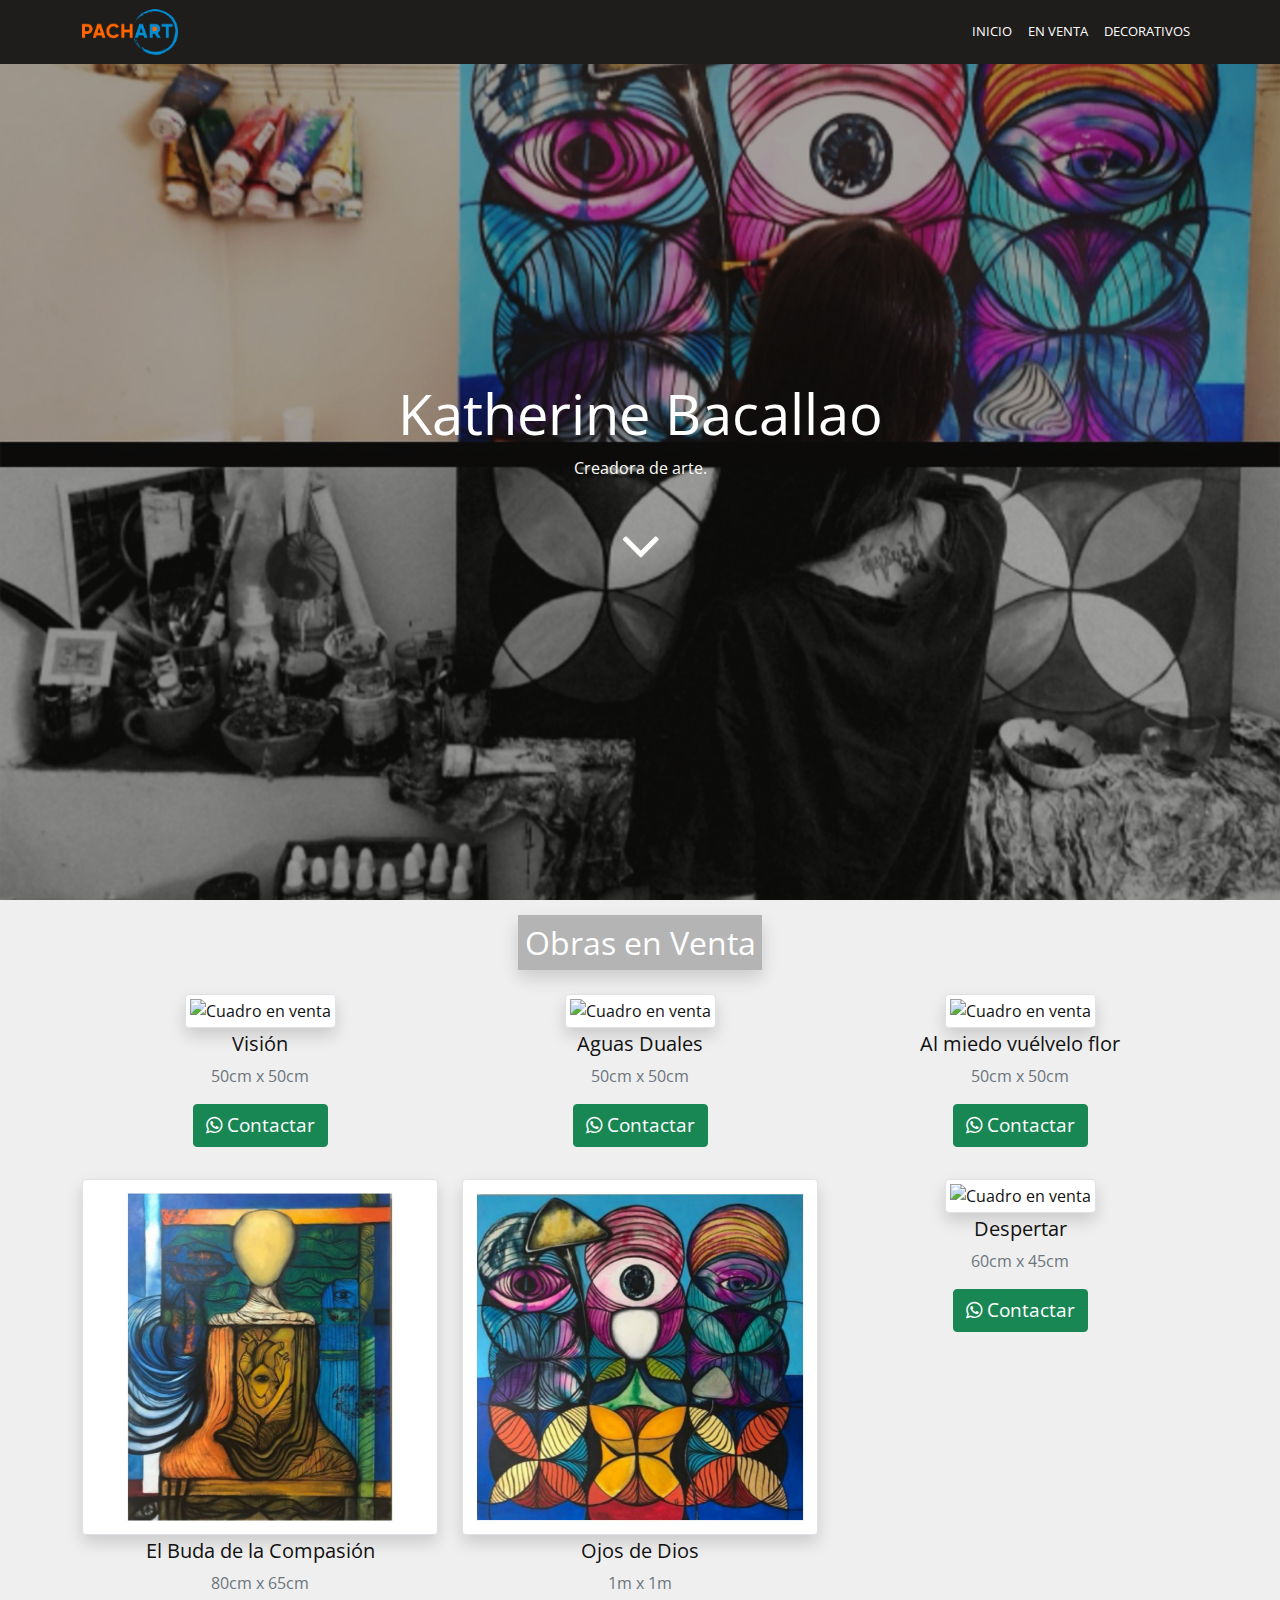
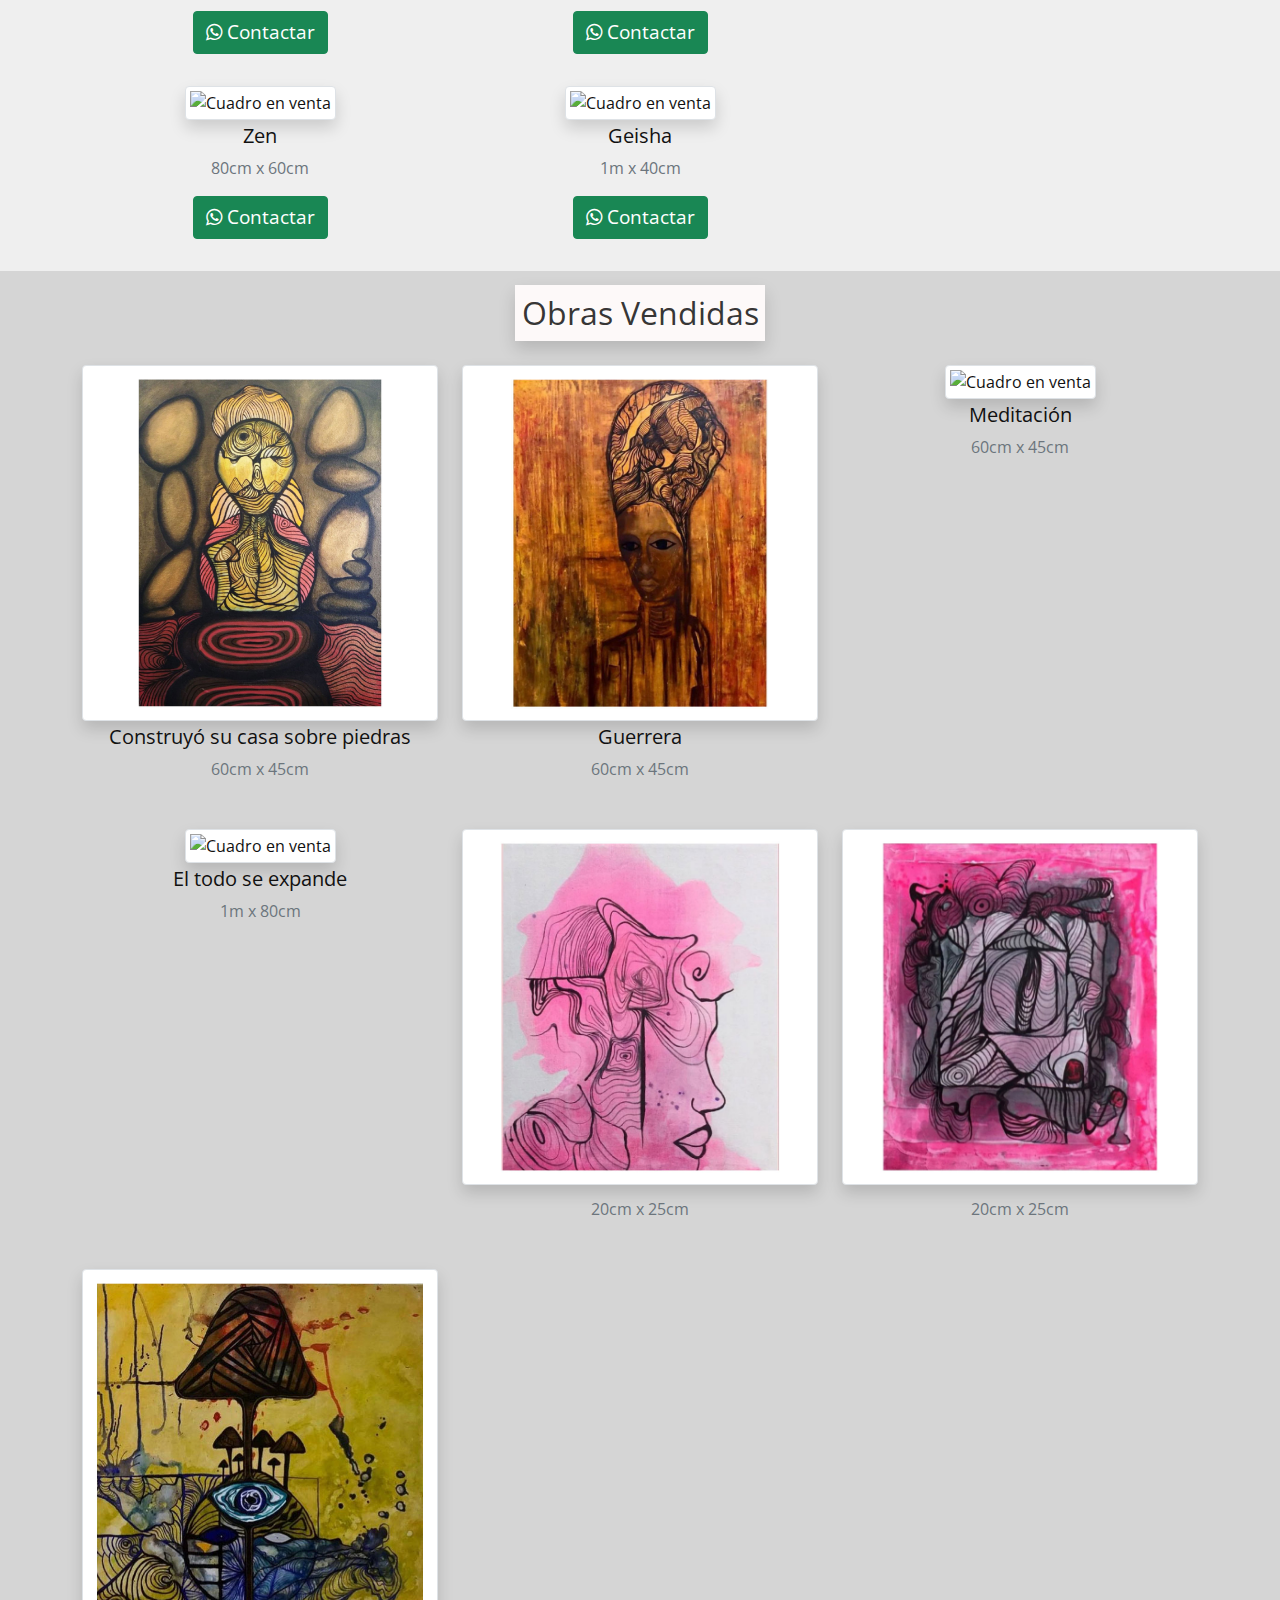
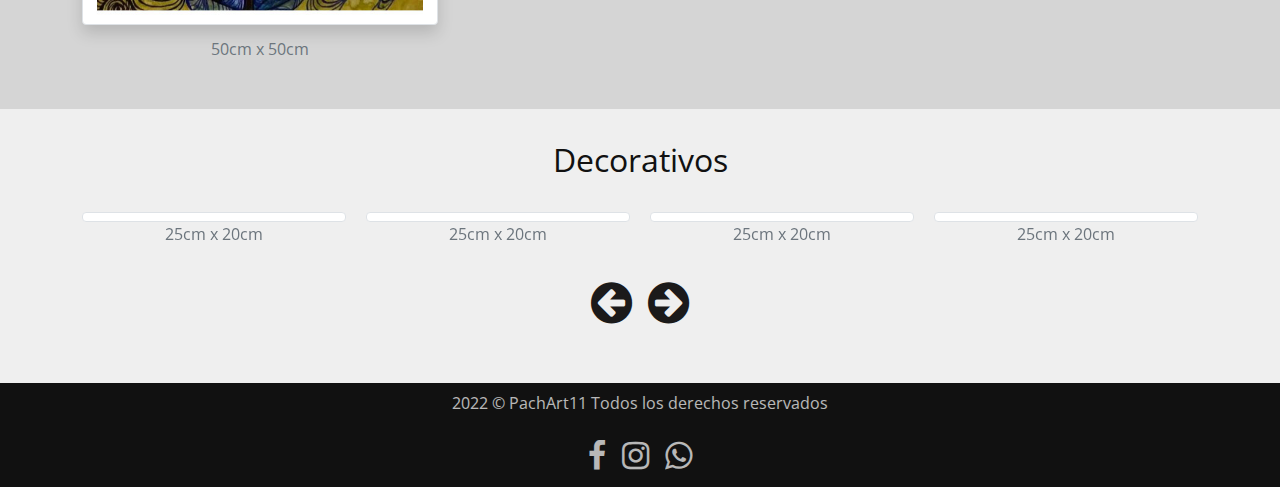
==== commit 3d9b9256: "Merge branch 'main' into git-page" ====
--- a/index.html
+++ b/index.html
@@ -27,15 +27,13 @@
                 <a href="index.html"><img style="width: 6rem;" id="logo" src="img/KATY LOGO.png" alt="logo del sitio"></a>
 
                 <button type="button" class="boton-menu d-md-none" data-bs-toggle="collapse" data-bs-target="#Menu-principal" aria-expanded="false"><i class="fa fa-reorder" aria-hidden="true"></i></button>
-                
+
 
                 <nav id="Menu-principal" class="collapse order-md-1 flex-md-grow-0 flex-md-shrink-1 flex-md-fill">
                     <ul>
                         <li><a data-scroll href="#bienvenidos">Inicio</a></li>
                         <li><a data-scroll href="#enVenta">En Venta</a></li>
-                        <li><a data-scroll href="#vendidas">Vendidas</a></li>
                         <li><a data-scroll href="#decorativos">Decorativos</a></li>
-                        <li><a data-scroll href="#cartulina">Cartulina</a></li>
                     </ul>
                 </nav> 
             </div>
@@ -115,7 +113,7 @@
     </main>
     
     
-    <section class="py-3" id="vendidas"> 
+    <main class="py-3" id="vendidas"> 
         <div class="container">
             <h2 class="text-center py-2"><span class="mark shadow">Obras Vendidas</span></h2>
             <div class="row">
@@ -138,26 +136,14 @@
                 </article>
                 
                 <article class="post col-12 col-sm-6 col-md-4 text-center py-sm-2 py-md-0">
-                    <img src="img/vendidos/el-todo-se-expande.jpg" alt="Cuadro en venta" class="img-thumbnail shadow mb-1">
+                    <img src="img/seccion venta/el-todo-se-expande.jpg" alt="Cuadro en venta" class="img-thumbnail shadow mb-1">
                     <h5>El todo se expande</h5>
                     <p class="text-muted">1m x 80cm</p>
                 </article>
                 
-                <article class="post col-12 col-sm-6 col-md-4 text-center py-sm-2 py-md-0">
-                    <img src="img/vendidos/un-viaje-con-el-chaman.jpg" alt="Cuadro en venta" class="img-thumbnail shadow mb-1">
-                    <h5>Un viaje con el Chamán</h5>
-                    <p class="text-muted">60cm x 45cm</p>
-                </article>
-
-                <article class="post col-12 col-sm-6 col-md-4 text-center py-sm-2 py-md-0">
-                    <img src="img/vendidos/remolino-azul.jpg" alt="Cuadro en venta" class="img-thumbnail shadow mb-1">
-                    <h5></h5>
-                    <p class="text-muted">70cm x 80cm</p>
-                </article>
-                
                 <article class="post col-12 col-sm-6 col-md-4 text-center py-2 py-md-0">
                     <img src="img/vendidos/rosado1.jpg" alt="Cuadro vendido" class="img-thumbnail shadow mb-1">
-                    <h5></h5>
+                    <h5> </h5>
                     <p class="text-muted">20cm x 25cm</p>
                 </article>
     
@@ -172,29 +158,11 @@
                     <h5> </h5>
                     <p class="text-muted">50cm x 50cm</p>
                 </article>
-
-                <article class="post col-12 col-sm-6 col-md-4 text-center py-sm-2 py-md-0">
-                    <img src="img/vendidos/hongos1.jpg" alt="Cuadro vendido" class="img-thumbnail shadow mb-1">
-                    <h5> </h5>
-                    <p class="text-muted">60cm x 45cm</p>
-                </article>
-
-                <article class="post col-12 col-sm-6 col-md-4 text-center py-sm-2 py-md-0">
-                    <img src="img/vendidos/hongos2.jpg" alt="Cuadro vendido" class="img-thumbnail shadow mb-1">
-                    <h5> </h5>
-                    <p class="text-muted">50cm x 50cm</p>
-                </article>
-
-                <article class="post col-12 col-sm-6 col-md-4 text-center py-sm-2 py-md-0">
-                    <img src="img/vendidos/hongos3.jpg" alt="Cuadro vendido" class="img-thumbnail shadow mb-1">
-                    <h5> </h5>
-                    <p class="text-muted">60cm x 45cm</p>
-                </article>
     
             </div>
         </div>
 
-    </section>
+    </main>
 
     <section id="decorativos" class="ultimos-proyectos py-3">
         <div class="container">
@@ -238,54 +206,6 @@
 
             </div> 
         </div>
-    </section>
-
-    <section class="py-3" id="cartulina"> 
-        <div class="container">
-            <h2 class="text-center py-2"><span class="mark shadow">Sobre Cartulina</span></h2>
-            <div class="row">
-                <article class="post col-12 col-sm-6 col-md-4 text-center py-2 py-md-0">
-                    <img src="img/cartulina/cartulina1.jpg" alt="Cuadro vendido" class="img-thumbnail shadow mb-1">
-                </article>
-
-                <article class="post col-12 col-sm-6 col-md-4 text-center py-2 py-md-0">
-                    <img src="img/cartulina/cartulina2.jpg" alt="Cuadro vendido" class="img-thumbnail shadow mb-1">
-                </article>
-
-                <article class="post col-12 col-sm-6 col-md-4 text-center py-2 py-md-0">
-                    <img src="img/cartulina/cartulina3.jpg" alt="Cuadro vendido" class="img-thumbnail shadow mb-1">
-                </article>
-
-                <article class="post col-12 col-sm-6 col-md-4 text-center py-2 py-md-0">
-                    <img src="img/cartulina/cartulina4.jpg" alt="Cuadro vendido" class="img-thumbnail shadow mb-1">
-                </article>
-
-                <article class="post col-12 col-sm-6 col-md-4 text-center py-2 py-md-0">
-                    <img src="img/cartulina/cartulina5.jpg" alt="Cuadro vendido" class="img-thumbnail shadow mb-1">
-                </article>
-
-                <article class="post col-12 col-sm-6 col-md-4 text-center py-2 py-md-0">
-                    <img src="img/cartulina/cartulina6.jpg" alt="Cuadro vendido" class="img-thumbnail shadow mb-1">
-                </article>
-
-                <article class="post col-12 col-sm-6 col-md-4 text-center py-2 py-md-0">
-                    <img src="img/cartulina/cartulina7.jpg" alt="Cuadro vendido" class="img-thumbnail shadow mb-1">
-                </article>
-
-                <article class="post col-12 col-sm-6 col-md-4 text-center py-2 py-md-0">
-                    <img src="img/cartulina/cartulina8.jpg" alt="Cuadro vendido" class="img-thumbnail shadow mb-1">
-                </article>
-
-                <article class="post col-12 col-sm-6 col-md-4 text-center py-2 py-md-0">
-                    <img src="img/cartulina/cartulina9.jpg" alt="Cuadro vendido" class="img-thumbnail shadow mb-1">
-                </article>
-
-                <article class="post col-12 col-sm-6 col-md-4 text-center py-2 py-md-0">
-                    <img src="img/cartulina/cartulina10.jpg" alt="Cuadro vendido" class="img-thumbnail shadow mb-1">
-                </article>
-            </div>
-        </div>
-
     </section>
 
     
--- a/css/estilos.css
+++ b/css/estilos.css
@@ -19,7 +19,7 @@
   font-family: "Open sans R400, san serif"; }
 
 .bienvenidos {
-  background: url("../img/portadaMovile.jpg") no-repeat center;
+  background: url("../img/fondoMovil.jpg") no-repeat center;
   background-size: cover;
   background-attachment: fixed;
   height: 100vh; }
@@ -139,11 +139,11 @@
     -o-transform: rotate(90deg);
     color: white; }
 
-#vendidas, #cartulina {
+#vendidas {
   background-color: rgba(151, 150, 150, 0.4); }
-  #vendidas article, #cartulina article {
+  #vendidas article {
     margin: 1rem 0; }
-  #vendidas .mark, #cartulina .mark {
+  #vendidas .mark {
     background-color: #fdf9f9;
     transform: rotate(90deg);
     -webkit-transform: rotate(90deg);
@@ -287,7 +287,7 @@
     font-size: 16px; }
 
   .bienvenidos {
-    background: url("../img/portadaDesktop.jpg") no-repeat center;
+    background: url("../img/fondoDestok.jpg") no-repeat center;
     background-size: cover;
     background-attachment: fixed; } }
 
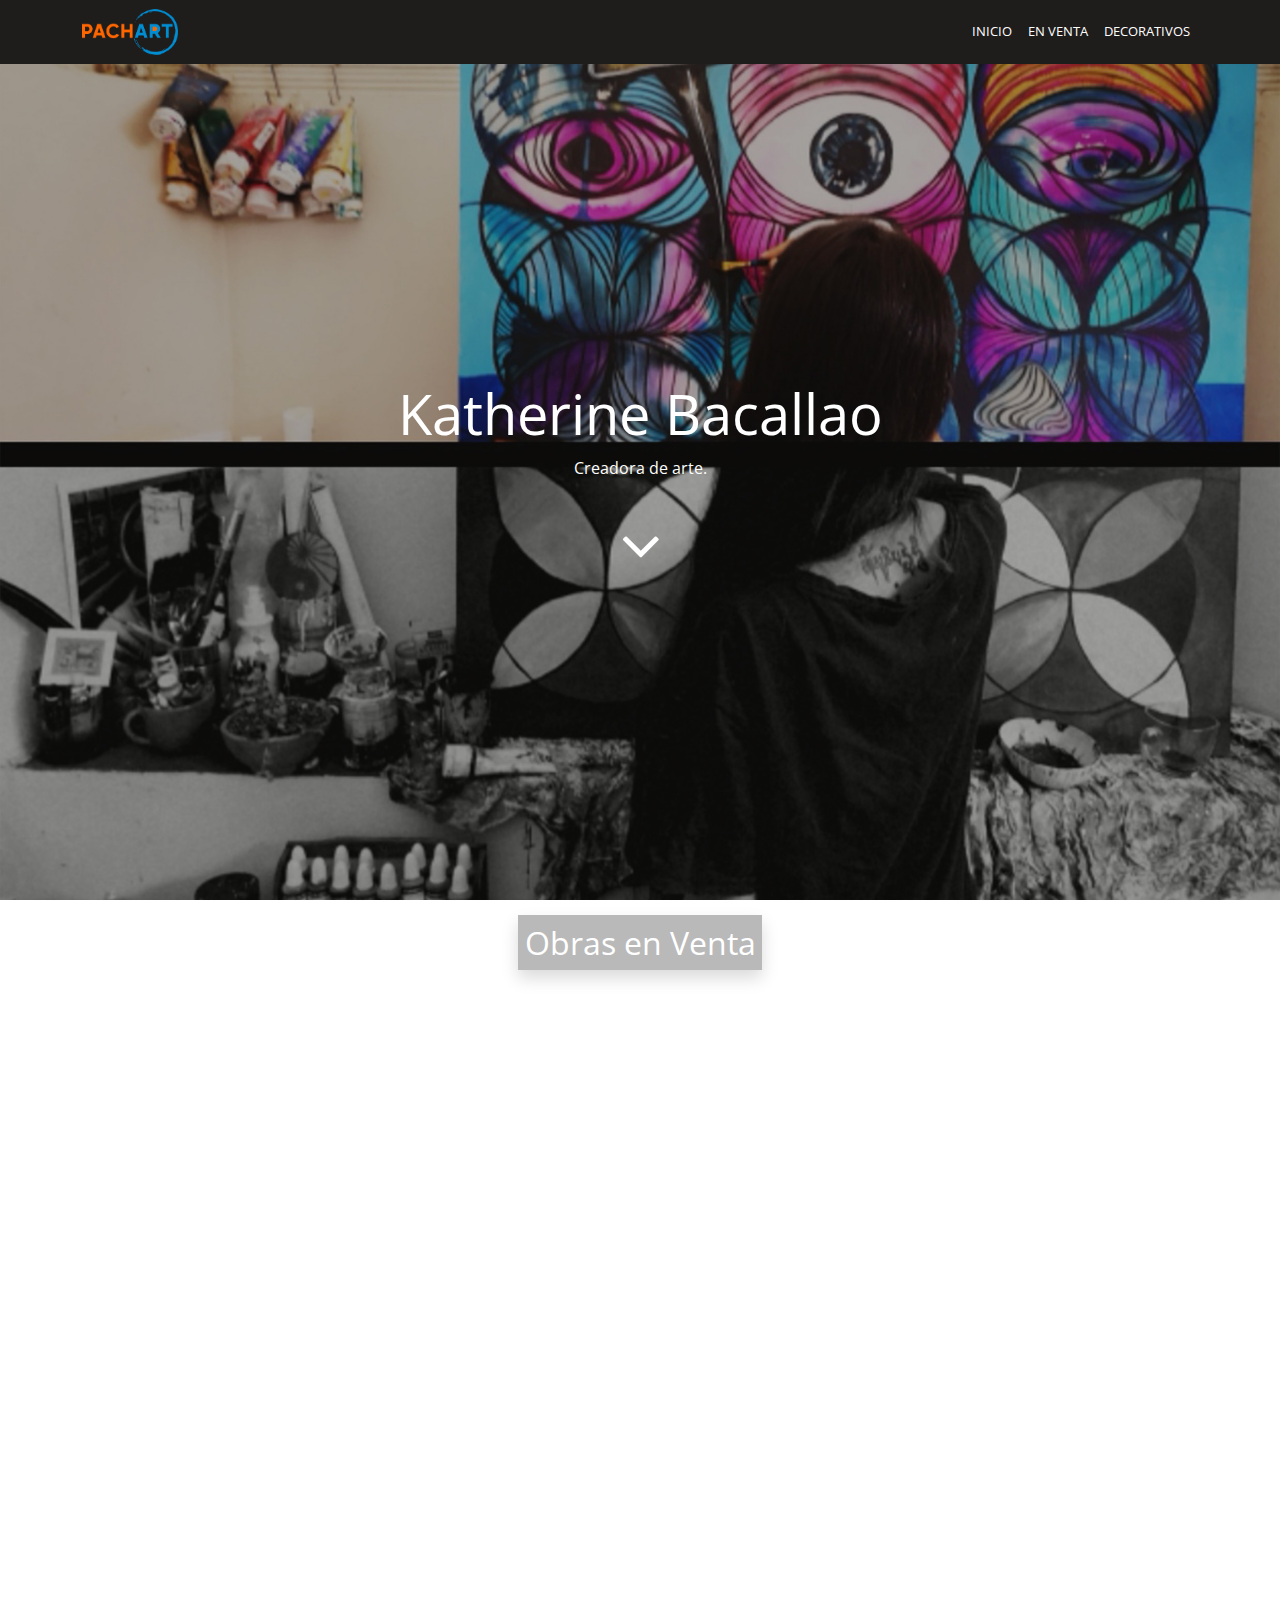
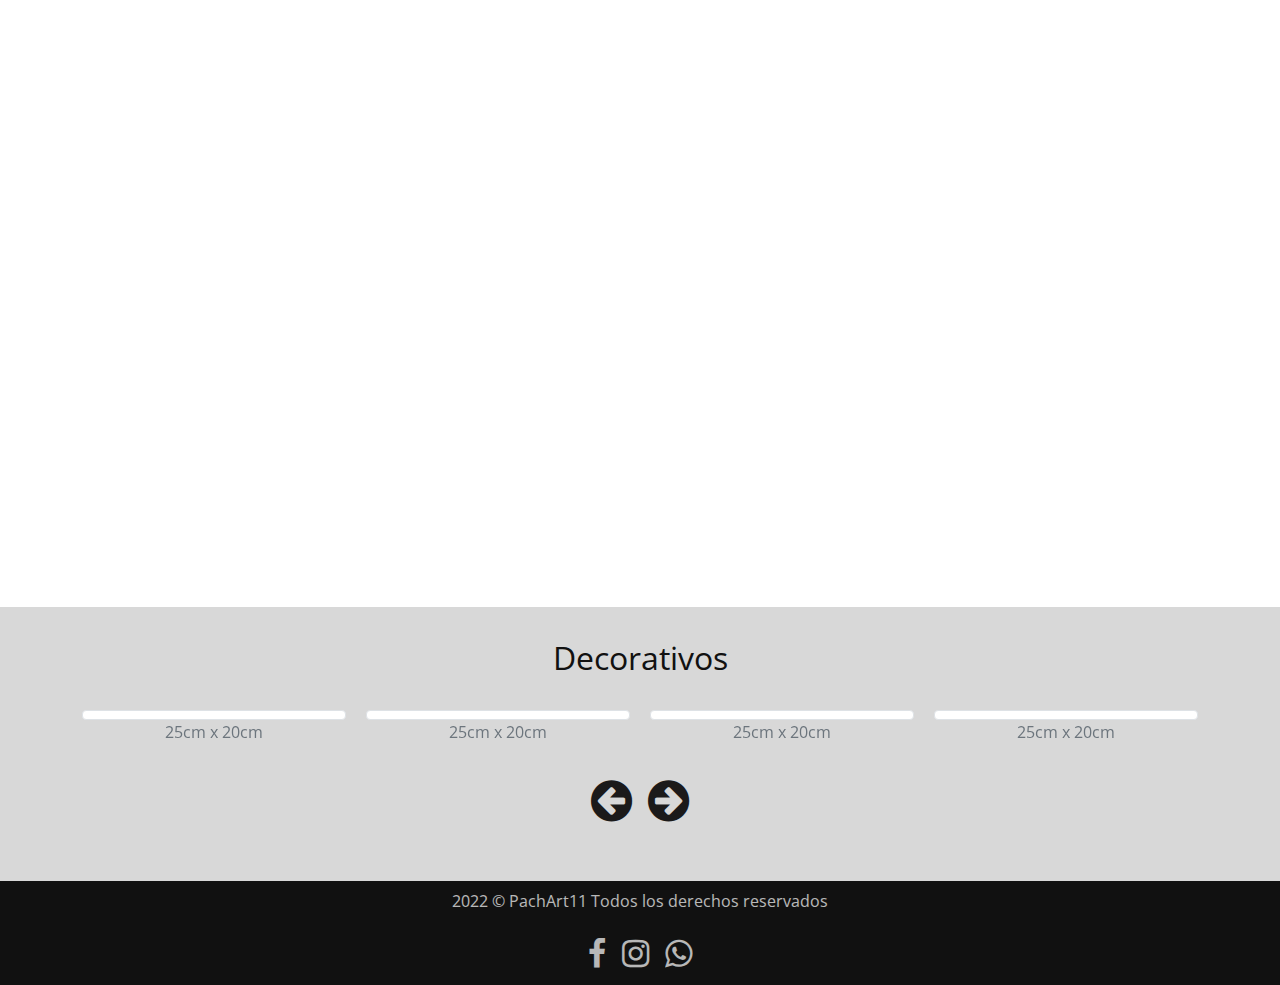
==== commit 8d59b5ab: "modificaciones 8/12/22" ====
--- a/index.html
+++ b/index.html
@@ -49,117 +49,64 @@
         </div>
     </section>
 
-    <main class="py-3" id="enVenta"> 
-        <div class="container">
-            <h2 class="text-center py-2"><span class="mark shadow">Obras en Venta</span></h2>
-            <div class="row">
-                <article class="post col-12 col-sm-6 col-md-4 text-center py-2 py-md-0">
-                    <img src="img/seccion venta/vision.jpg" alt="Cuadro en venta" class="img-thumbnail shadow mb-1">
-                    <h5>Visión</h5>
-                    <p class="text-muted">50cm x 50cm</p>
-                    <a href="https://wa.me/message/VH63NGFXDNASP1" class="btn btn-success boton-contactar"><i class="fa fa-whatsapp" aria-hidden="true"></i> Contactar</a>
-                </article>
-                
-                <article class="post col-12 col-sm-6 col-md-4 text-center py-2 py-md-0">
-                    <img src="img/seccion venta/aguas-duales.jpg" alt="Cuadro en venta" class="img-thumbnail shadow mb-1">
-                    <h5>Aguas Duales</h5>
-                    <p class="text-muted">50cm x 50cm</p>
-                    <a href="https://wa.me/message/VH63NGFXDNASP1" class="btn btn-success boton-contactar"><i class="fa fa-whatsapp" aria-hidden="true"></i> Contactar</a>
-                </article>
-    
-                <article class="post col-12 col-sm-6 col-md-4 text-center py-2 py-md-0">
-                    <img src="img/seccion venta/al-miedo-vuelvelo-flor.jpg" alt="Cuadro en venta" class="img-thumbnail shadow mb-1">
-                    <h5>Al miedo vuélvelo flor</h5>
-                    <p class="text-muted">50cm x 50cm</p>
-                    <a href="https://wa.me/message/VH63NGFXDNASP1" class="btn btn-success boton-contactar"><i class="fa fa-whatsapp" aria-hidden="true"></i> Contactar</a>
-                </article>
-                
-                <article class="post col-12 col-sm-6 col-md-4 text-center py-sm-2 py-md-0">
-                    <img src="img/vendidos/el-buda-de-la-compasion.jpg" alt="Cuadro vendido" class="img-thumbnail shadow mb-1">
-                    <h5>El Buda de la Compasión</h5>
-                    <p class="text-muted">80cm x 65cm</p>
-                    <a href="https://wa.me/message/VH63NGFXDNASP1" class="btn btn-success boton-contactar"><i class="fa fa-whatsapp" aria-hidden="true"></i> Contactar</a>
-                </article>
-            
-                <article class="post col-12 col-sm-6 col-md-4 text-center py-sm-2 py-md-0">
-                    <img src="img/vendidos/ojos.jpg" alt="Cuadro vendido" class="img-thumbnail shadow mb-1">
-                    <h5>Ojos de Dios</h5>
-                    <p class="text-muted">1m x 1m</p>
-                    <a href="https://wa.me/message/VH63NGFXDNASP1" class="btn btn-success boton-contactar"><i class="fa fa-whatsapp" aria-hidden="true"></i> Contactar</a>
-                </article>
-    
-                <article class="post col-12 col-sm-6 col-md-4 text-center py-sm-2 py-md-0">
-                    <img src="img/seccion venta/despertar.jpg" alt="Cuadro en venta" class="img-thumbnail shadow mb-1">
-                    <h5>Despertar</h5>
-                    <p class="text-muted">60cm x 45cm</p>
-                    <a href="https://wa.me/message/VH63NGFXDNASP1" class="btn btn-success boton-contactar"><i class="fa fa-whatsapp" aria-hidden="true"></i> Contactar</a>
-                </article>
-    
-                <article class="post col-12 col-sm-6 col-md-4 text-center py-sm-2 py-md-0">
-                    <img src="img/seccion venta/zen.jpg" alt="Cuadro en venta" class="img-thumbnail shadow mb-1">
-                    <h5>Zen</h5>
-                    <p class="text-muted">80cm x 60cm</p>
-                    <a href="https://wa.me/message/VH63NGFXDNASP1" class="btn btn-success boton-contactar"><i class="fa fa-whatsapp" aria-hidden="true"></i> Contactar</a>
-                </article>
-    
-                <article class="post col-12 col-sm-6 col-md-4 text-center py-sm-2 py-md-0">
-                    <img src="img/seccion venta/geisha.jpg" alt="Cuadro en venta" class="img-thumbnail shadow mb-1">
-                    <h5>Geisha</h5>
-                    <p class="text-muted">1m x 40cm</p>
-                    <a href="https://wa.me/message/VH63NGFXDNASP1" class="btn btn-success boton-contactar"><i class="fa fa-whatsapp" aria-hidden="true"></i> Contactar</a>
-                </article>
-            </div>
-        </div>
-    </main>
-    
-    
-    <main class="py-3" id="vendidas"> 
-        <div class="container">
-            <h2 class="text-center py-2"><span class="mark shadow">Obras Vendidas</span></h2>
-            <div class="row">
-                <article class="post col-12 col-sm-6 col-md-4 text-center py-2 py-md-0">
-                    <img src="img/vendidos/construyo-su-casa-sobre-piedras.jpg" alt="Cuadro vendido" class="img-thumbnail shadow mb-1">
-                    <h5>Construyó su casa sobre piedras</h5>
-                    <p class="text-muted">60cm x 45cm</p>
-                </article>
-                
-                <article class="post col-12 col-sm-6 col-md-4 text-center py-2 py-md-0">
-                    <img src="img/vendidos/guerrera.jpg" alt="Cuadro vendido" class="img-thumbnail shadow mb-1">
-                    <h5>Guerrera</h5>
-                    <p class="text-muted">60cm x 45cm</p>
-                </article>
-                
-                <article class="post col-12 col-sm-6 col-md-4 text-center py-sm-2 py-md-0">
-                    <img src="img/seccion venta/meditacion.jpg" alt="Cuadro en venta" class="img-thumbnail shadow mb-1">
-                    <h5>Meditación</h5>
-                    <p class="text-muted">60cm x 45cm</p>
-                </article>
-                
-                <article class="post col-12 col-sm-6 col-md-4 text-center py-sm-2 py-md-0">
-                    <img src="img/seccion venta/el-todo-se-expande.jpg" alt="Cuadro en venta" class="img-thumbnail shadow mb-1">
-                    <h5>El todo se expande</h5>
-                    <p class="text-muted">1m x 80cm</p>
-                </article>
-                
-                <article class="post col-12 col-sm-6 col-md-4 text-center py-2 py-md-0">
-                    <img src="img/vendidos/rosado1.jpg" alt="Cuadro vendido" class="img-thumbnail shadow mb-1">
-                    <h5> </h5>
-                    <p class="text-muted">20cm x 25cm</p>
-                </article>
-    
-                <article class="post col-12 col-sm-6 col-md-4 text-center py-sm-2 py-md-0">
-                    <img src="img/vendidos/rosado2.jpg" alt="Cuadro vendido" class="img-thumbnail shadow mb-1">
-                    <h5> </h5>
-                    <p class="text-muted">20cm x 25cm</p>
-                </article>
-    
-                <article class="post col-12 col-sm-6 col-md-4 text-center py-sm-2 py-md-0">
-                    <img src="img/vendidos/hongo.jpg" alt="Cuadro vendido" class="img-thumbnail shadow mb-1">
-                    <h5> </h5>
-                    <p class="text-muted">50cm x 50cm</p>
-                </article>
-    
-            </div>
+    <main class="container py-3" id="enVenta"> 
+        <h2 class="text-center py-2"><span class="mark shadow">Obras en Venta</span></h2>
+        <div class="row">
+            <article class="post col-12 col-sm-6 col-md-4 text-center py-2 py-md-0 wow fadeIn">
+                <img src="img/seccion venta/vision.png" alt="Cuadro en venta" class="img-thumbnail shadow mb-1">
+                <h4>Visión</h4>
+                <p class="text-muted">50cm x 50cm</p>
+                <a href="https://wa.me/message/VH63NGFXDNASP1" class="btn btn-success boton-contactar"><i class="fa fa-whatsapp" aria-hidden="true"></i> Contactar</a>
+            </article>
+
+            <article class="post col-12 col-sm-6 col-md-4 text-center py-2 py-md-0 wow fadeIn">
+                <img src="img/seccion venta/aguas duales.png" alt="Cuadro en venta" class="img-thumbnail shadow mb-1">
+                <h4>Aguas Duales</h4>
+                <p class="text-muted">50cm x 50cm</p>
+                <a href="https://wa.me/message/VH63NGFXDNASP1" class="btn btn-success boton-contactar"><i class="fa fa-whatsapp" aria-hidden="true"></i> Contactar</a>
+            </article>
+
+            <article class="post col-12 col-sm-6 col-md-4 text-center py-2 py-md-0 wow fadeIn">
+                <img src="img/seccion venta/al miedo vuelvelo flor.png" alt="Cuadro en venta" class="img-thumbnail shadow mb-1">
+                <h4>Al miedo vuelvelo flor</h4>
+                <p class="text-muted">50cm x 50cm</p>
+                <a href="https://wa.me/message/VH63NGFXDNASP1" class="btn btn-success boton-contactar"><i class="fa fa-whatsapp" aria-hidden="true"></i> Contactar</a>
+            </article>
+
+            <article class="post col-12 col-sm-6 col-md-4 text-center py-sm-2 py-md-0 wow fadeIn">
+                <img src="img/seccion venta/el todo se expande.png" alt="Cuadro en venta" class="img-thumbnail shadow mb-1">
+                <h4>El todo se expande</h4>
+                <p class="text-muted">1m x 80cm</p>
+                <a href="https://wa.me/message/VH63NGFXDNASP1" class="btn btn-success boton-contactar"><i class="fa fa-whatsapp" aria-hidden="true"></i> Contactar</a>
+            </article>
+
+            <article class="post col-12 col-sm-6 col-md-4 text-center py-sm-2 py-md-0 wow fadeIn">
+                <img src="img/seccion venta/despertar.png" alt="Cuadro en venta" class="img-thumbnail shadow mb-1">
+                <h4>Despertar</h4>
+                <p class="text-muted">60cm x 45cm</p>
+                <a href="https://wa.me/message/VH63NGFXDNASP1" class="btn btn-success boton-contactar"><i class="fa fa-whatsapp" aria-hidden="true"></i> Contactar</a>
+            </article>
+
+            <article class="post col-12 col-sm-6 col-md-4 text-center py-sm-2 py-md-0 wow fadeIn">
+                <img src="img/seccion venta/zen.png" alt="Cuadro en venta" class="img-thumbnail shadow mb-1">
+                <h4>Zen</h4>
+                <p class="text-muted">80cm x 60cm</p>
+                <a href="https://wa.me/message/VH63NGFXDNASP1" class="btn btn-success boton-contactar"><i class="fa fa-whatsapp" aria-hidden="true"></i> Contactar</a>
+            </article>
+
+            <article class="post col-12 col-sm-6 col-md-4 text-center py-sm-2 py-md-0 wow fadeIn">
+                <img src="img/seccion venta/meditacion.png" alt="Cuadro en venta" class="img-thumbnail shadow mb-1">
+                <h4>Meditación</h4>
+                <p class="text-muted">60cm x 45cm</p>
+                <a href="https://wa.me/message/VH63NGFXDNASP1" class="btn btn-success boton-contactar"><i class="fa fa-whatsapp" aria-hidden="true"></i> Contactar</a>
+            </article>
+
+            <article class="post col-12 col-sm-6 col-md-4 text-center py-sm-2 py-md-0 wow fadeIn">
+                <img src="img/seccion venta/geisha.png" alt="Cuadro en venta" class="img-thumbnail shadow mb-1">
+                <h4>Geisha</h4>
+                <p class="text-muted">1m x 40cm</p>
+                <a href="https://wa.me/message/VH63NGFXDNASP1" class="btn btn-success boton-contactar"><i class="fa fa-whatsapp" aria-hidden="true"></i> Contactar</a>
+            </article>
         </div>
 
     </main>
@@ -170,37 +117,37 @@
             <div class="owl-carousel">
                 
                 <div>
-                    <img class="img-thumbnail" src="img/decorativos/deco1.jpg" alt="">
-                    <p class="text-muted text-center">25cm x 20cm</p>
-                </div>
-
-                <div>
-                    <img class="img-thumbnail" src="img/decorativos/deco2.jpg" alt="">
+                    <img class="img-thumbnail" src="img/decorativos/deco1.png" alt="">
+                    <p class="text-muted text-center">25cm x 20cm</p>
+                </div>
+
+                <div>
+                    <img class="img-thumbnail" src="img/decorativos/deco2.png" alt="">
                     <p class="text-muted text-center">25cm x 20cm</p>
                 </div>
                 
                 <div>
-                    <img class="img-thumbnail" src="img/decorativos/deco3.jpg" alt="">
-                    <p class="text-muted text-center">25cm x 20cm</p>
-                </div>
-
-                <div>
-                    <img class="img-thumbnail" src="img/decorativos/deco4.jpg" alt="">
-                    <p class="text-muted text-center">25cm x 20cm</p>
-                </div>
-
-                <div>
-                    <img class="img-thumbnail" src="img/decorativos/deco5.jpg" alt="">
-                    <p class="text-muted text-center">25cm x 20cm</p>
-                </div>
-
-                <div>
-                    <img class="img-thumbnail" src="img/decorativos/deco6.jpg" alt="">
-                    <p class="text-muted text-center">25cm x 20cm</p>
-                </div>
-
-                <div>
-                    <img class="img-thumbnail" src="img/decorativos/deco7.jpg" alt="">
+                    <img class="img-thumbnail" src="img/decorativos/deco3.png" alt="">
+                    <p class="text-muted text-center">25cm x 20cm</p>
+                </div>
+
+                <div>
+                    <img class="img-thumbnail" src="img/decorativos/deco4.png" alt="">
+                    <p class="text-muted text-center">25cm x 20cm</p>
+                </div>
+
+                <div>
+                    <img class="img-thumbnail" src="img/decorativos/deco5.png" alt="">
+                    <p class="text-muted text-center">25cm x 20cm</p>
+                </div>
+
+                <div>
+                    <img class="img-thumbnail" src="img/decorativos/deco6.png" alt="">
+                    <p class="text-muted text-center">25cm x 20cm</p>
+                </div>
+
+                <div>
+                    <img class="img-thumbnail" src="img/decorativos/deco7.png" alt="">
                     <p class="text-muted text-center">25cm x 20cm</p>
                 </div>
 
--- a/css/estilos.css
+++ b/css/estilos.css
@@ -124,36 +124,22 @@
 #logo {
   width: 6rem; }
 
-#enVenta {
-  background: rgba(173, 173, 173, 0.2); }
-  #enVenta article {
-    margin: 1rem 0; }
-    #enVenta article .btn-success {
-      font-size: 1.2rem; }
-  #enVenta .mark {
-    background-color: rgba(151, 150, 150, 0.671);
-    transform: rotate(90deg);
-    -webkit-transform: rotate(90deg);
-    -moz-transform: rotate(90deg);
-    -ms-transform: rotate(90deg);
-    -o-transform: rotate(90deg);
-    color: white; }
-
-#vendidas {
-  background-color: rgba(151, 150, 150, 0.4); }
-  #vendidas article {
-    margin: 1rem 0; }
-  #vendidas .mark {
-    background-color: #fdf9f9;
-    transform: rotate(90deg);
-    -webkit-transform: rotate(90deg);
-    -moz-transform: rotate(90deg);
-    -ms-transform: rotate(90deg);
-    -o-transform: rotate(90deg);
-    color: rgba(0, 0, 0, 0.8); }
+#enVenta article {
+  margin: 1rem 0; }
+  #enVenta article .btn-success {
+    font-size: 1.2rem; }
+
+#enVenta .mark {
+  background-color: rgba(151, 150, 150, 0.671);
+  transform: rotate(90deg);
+  -webkit-transform: rotate(90deg);
+  -moz-transform: rotate(90deg);
+  -ms-transform: rotate(90deg);
+  -o-transform: rotate(90deg);
+  color: white; }
 
 .ultimos-proyectos {
-  background: rgba(173, 173, 173, 0.2); }
+  background: rgba(173, 173, 173, 0.473); }
 
 .ultimos-proyectos div h2 {
   margin: 1rem 0 2rem 0; }
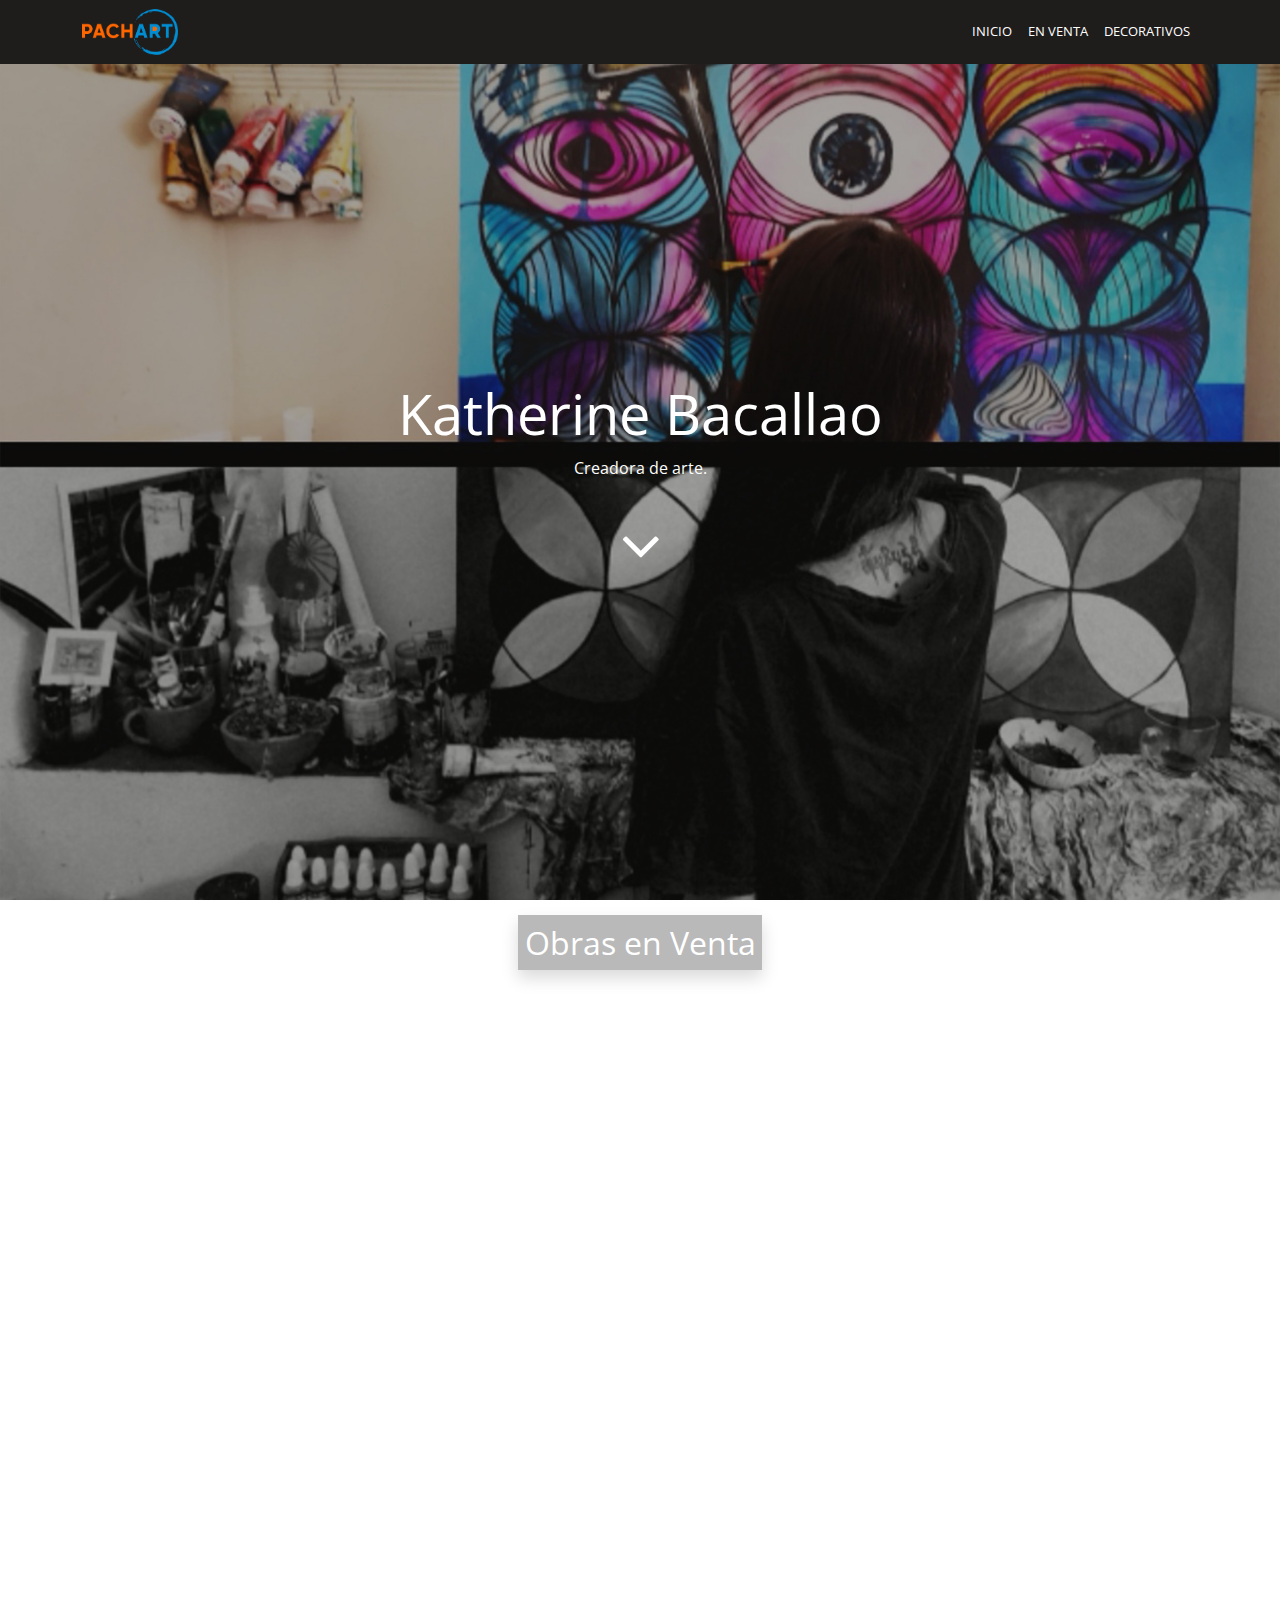
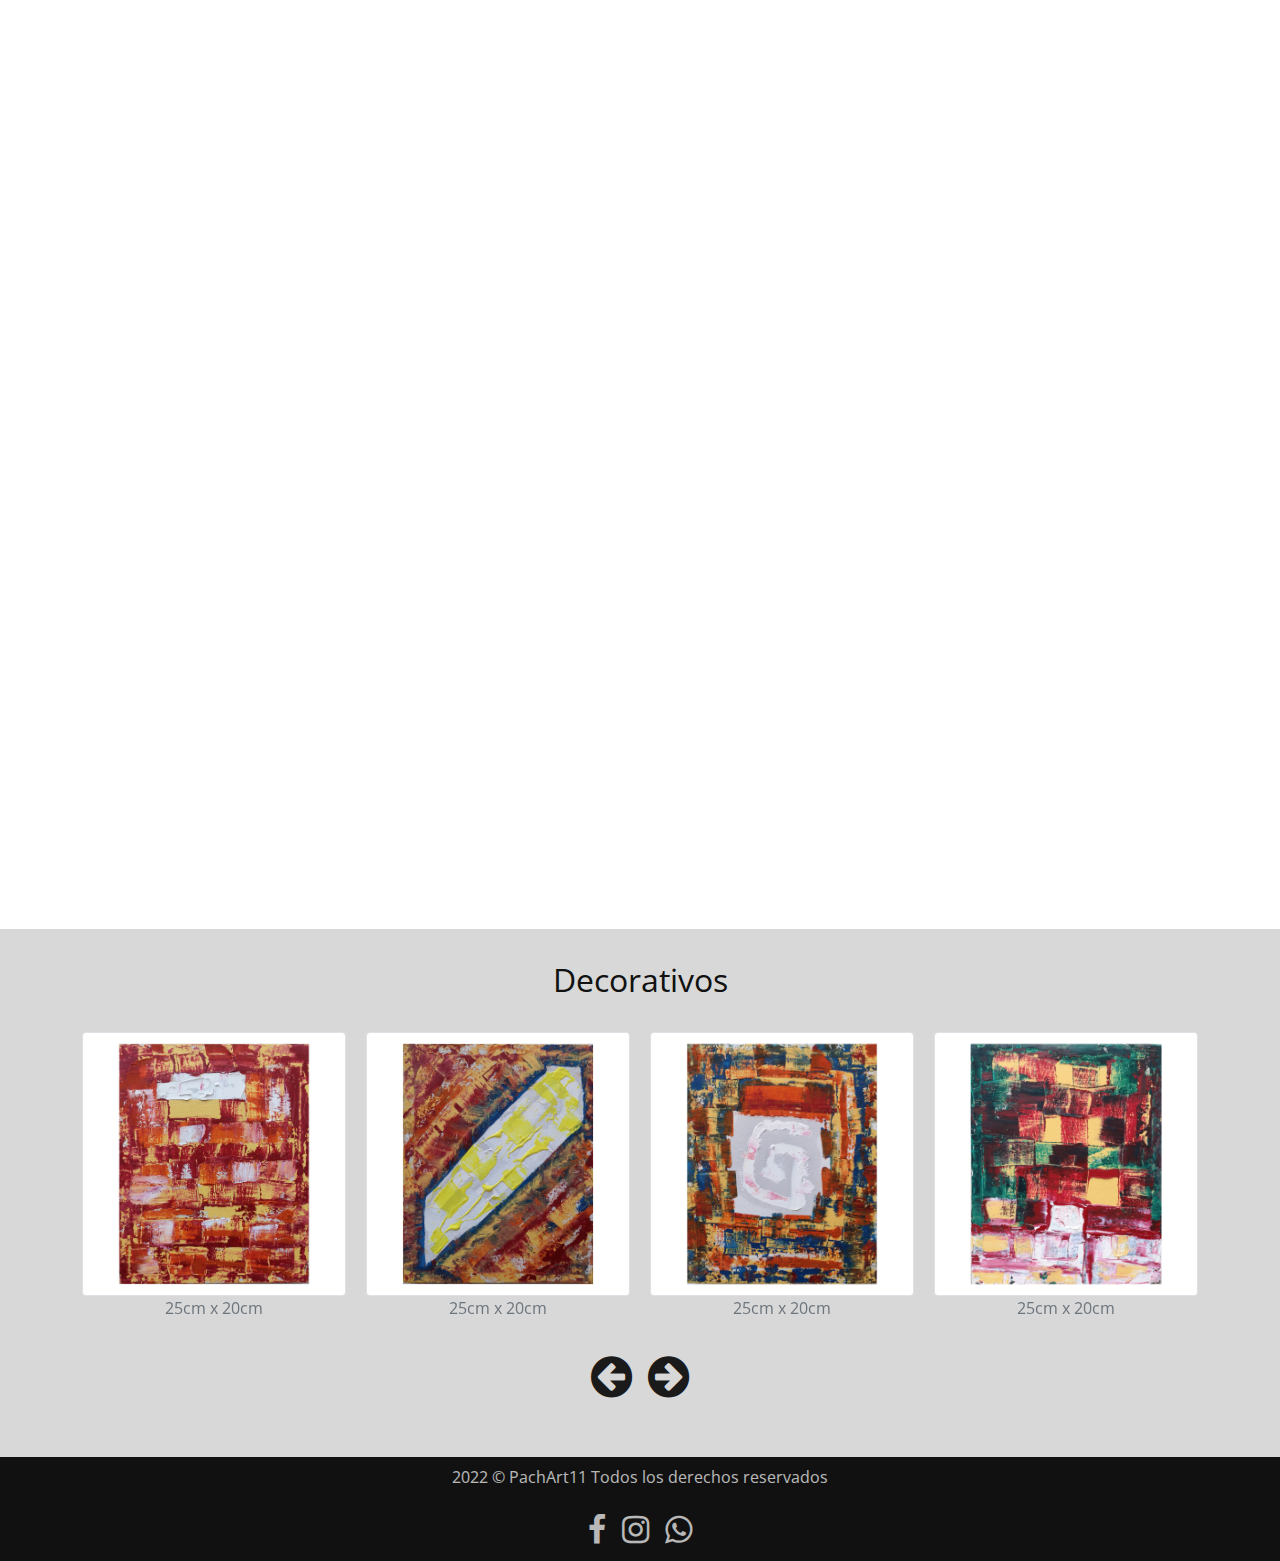
==== commit 79f432ad: "Merge branch 'main' into git-page" ====
--- a/index.html
+++ b/index.html
@@ -53,56 +53,56 @@
         <h2 class="text-center py-2"><span class="mark shadow">Obras en Venta</span></h2>
         <div class="row">
             <article class="post col-12 col-sm-6 col-md-4 text-center py-2 py-md-0 wow fadeIn">
-                <img src="img/seccion venta/vision.png" alt="Cuadro en venta" class="img-thumbnail shadow mb-1">
+                <img src="img/seccion venta/vision.jpg" alt="Cuadro en venta" class="img-thumbnail shadow mb-1">
                 <h4>Visión</h4>
                 <p class="text-muted">50cm x 50cm</p>
                 <a href="https://wa.me/message/VH63NGFXDNASP1" class="btn btn-success boton-contactar"><i class="fa fa-whatsapp" aria-hidden="true"></i> Contactar</a>
             </article>
 
             <article class="post col-12 col-sm-6 col-md-4 text-center py-2 py-md-0 wow fadeIn">
-                <img src="img/seccion venta/aguas duales.png" alt="Cuadro en venta" class="img-thumbnail shadow mb-1">
+                <img src="img/seccion venta/aguas-duales.jpg" alt="Cuadro en venta" class="img-thumbnail shadow mb-1">
                 <h4>Aguas Duales</h4>
                 <p class="text-muted">50cm x 50cm</p>
                 <a href="https://wa.me/message/VH63NGFXDNASP1" class="btn btn-success boton-contactar"><i class="fa fa-whatsapp" aria-hidden="true"></i> Contactar</a>
             </article>
 
             <article class="post col-12 col-sm-6 col-md-4 text-center py-2 py-md-0 wow fadeIn">
-                <img src="img/seccion venta/al miedo vuelvelo flor.png" alt="Cuadro en venta" class="img-thumbnail shadow mb-1">
+                <img src="img/seccion venta/al-miedo-vuelvelo-flor.jpg" alt="Cuadro en venta" class="img-thumbnail shadow mb-1">
                 <h4>Al miedo vuelvelo flor</h4>
                 <p class="text-muted">50cm x 50cm</p>
                 <a href="https://wa.me/message/VH63NGFXDNASP1" class="btn btn-success boton-contactar"><i class="fa fa-whatsapp" aria-hidden="true"></i> Contactar</a>
             </article>
 
             <article class="post col-12 col-sm-6 col-md-4 text-center py-sm-2 py-md-0 wow fadeIn">
-                <img src="img/seccion venta/el todo se expande.png" alt="Cuadro en venta" class="img-thumbnail shadow mb-1">
+                <img src="img/seccion venta/el-todo-se-expande.jpg" alt="Cuadro en venta" class="img-thumbnail shadow mb-1">
                 <h4>El todo se expande</h4>
                 <p class="text-muted">1m x 80cm</p>
                 <a href="https://wa.me/message/VH63NGFXDNASP1" class="btn btn-success boton-contactar"><i class="fa fa-whatsapp" aria-hidden="true"></i> Contactar</a>
             </article>
 
             <article class="post col-12 col-sm-6 col-md-4 text-center py-sm-2 py-md-0 wow fadeIn">
-                <img src="img/seccion venta/despertar.png" alt="Cuadro en venta" class="img-thumbnail shadow mb-1">
+                <img src="img/seccion venta/despertar.jpg" alt="Cuadro en venta" class="img-thumbnail shadow mb-1">
                 <h4>Despertar</h4>
                 <p class="text-muted">60cm x 45cm</p>
                 <a href="https://wa.me/message/VH63NGFXDNASP1" class="btn btn-success boton-contactar"><i class="fa fa-whatsapp" aria-hidden="true"></i> Contactar</a>
             </article>
 
             <article class="post col-12 col-sm-6 col-md-4 text-center py-sm-2 py-md-0 wow fadeIn">
-                <img src="img/seccion venta/zen.png" alt="Cuadro en venta" class="img-thumbnail shadow mb-1">
+                <img src="img/seccion venta/zen.jpg" alt="Cuadro en venta" class="img-thumbnail shadow mb-1">
                 <h4>Zen</h4>
                 <p class="text-muted">80cm x 60cm</p>
                 <a href="https://wa.me/message/VH63NGFXDNASP1" class="btn btn-success boton-contactar"><i class="fa fa-whatsapp" aria-hidden="true"></i> Contactar</a>
             </article>
 
             <article class="post col-12 col-sm-6 col-md-4 text-center py-sm-2 py-md-0 wow fadeIn">
-                <img src="img/seccion venta/meditacion.png" alt="Cuadro en venta" class="img-thumbnail shadow mb-1">
+                <img src="img/seccion venta/meditacion.jpg" alt="Cuadro en venta" class="img-thumbnail shadow mb-1">
                 <h4>Meditación</h4>
                 <p class="text-muted">60cm x 45cm</p>
                 <a href="https://wa.me/message/VH63NGFXDNASP1" class="btn btn-success boton-contactar"><i class="fa fa-whatsapp" aria-hidden="true"></i> Contactar</a>
             </article>
 
             <article class="post col-12 col-sm-6 col-md-4 text-center py-sm-2 py-md-0 wow fadeIn">
-                <img src="img/seccion venta/geisha.png" alt="Cuadro en venta" class="img-thumbnail shadow mb-1">
+                <img src="img/seccion venta/geisha.jpg" alt="Cuadro en venta" class="img-thumbnail shadow mb-1">
                 <h4>Geisha</h4>
                 <p class="text-muted">1m x 40cm</p>
                 <a href="https://wa.me/message/VH63NGFXDNASP1" class="btn btn-success boton-contactar"><i class="fa fa-whatsapp" aria-hidden="true"></i> Contactar</a>
@@ -117,37 +117,37 @@
             <div class="owl-carousel">
                 
                 <div>
-                    <img class="img-thumbnail" src="img/decorativos/deco1.png" alt="">
-                    <p class="text-muted text-center">25cm x 20cm</p>
-                </div>
-
-                <div>
-                    <img class="img-thumbnail" src="img/decorativos/deco2.png" alt="">
+                    <img class="img-thumbnail" src="img/decorativos/deco1.jpg" alt="">
+                    <p class="text-muted text-center">25cm x 20cm</p>
+                </div>
+
+                <div>
+                    <img class="img-thumbnail" src="img/decorativos/deco2.jpg" alt="">
                     <p class="text-muted text-center">25cm x 20cm</p>
                 </div>
                 
                 <div>
-                    <img class="img-thumbnail" src="img/decorativos/deco3.png" alt="">
-                    <p class="text-muted text-center">25cm x 20cm</p>
-                </div>
-
-                <div>
-                    <img class="img-thumbnail" src="img/decorativos/deco4.png" alt="">
-                    <p class="text-muted text-center">25cm x 20cm</p>
-                </div>
-
-                <div>
-                    <img class="img-thumbnail" src="img/decorativos/deco5.png" alt="">
-                    <p class="text-muted text-center">25cm x 20cm</p>
-                </div>
-
-                <div>
-                    <img class="img-thumbnail" src="img/decorativos/deco6.png" alt="">
-                    <p class="text-muted text-center">25cm x 20cm</p>
-                </div>
-
-                <div>
-                    <img class="img-thumbnail" src="img/decorativos/deco7.png" alt="">
+                    <img class="img-thumbnail" src="img/decorativos/deco3.jpg" alt="">
+                    <p class="text-muted text-center">25cm x 20cm</p>
+                </div>
+
+                <div>
+                    <img class="img-thumbnail" src="img/decorativos/deco4.jpg" alt="">
+                    <p class="text-muted text-center">25cm x 20cm</p>
+                </div>
+
+                <div>
+                    <img class="img-thumbnail" src="img/decorativos/deco5.jpg" alt="">
+                    <p class="text-muted text-center">25cm x 20cm</p>
+                </div>
+
+                <div>
+                    <img class="img-thumbnail" src="img/decorativos/deco6.jpg" alt="">
+                    <p class="text-muted text-center">25cm x 20cm</p>
+                </div>
+
+                <div>
+                    <img class="img-thumbnail" src="img/decorativos/deco7.jpg" alt="">
                     <p class="text-muted text-center">25cm x 20cm</p>
                 </div>
 
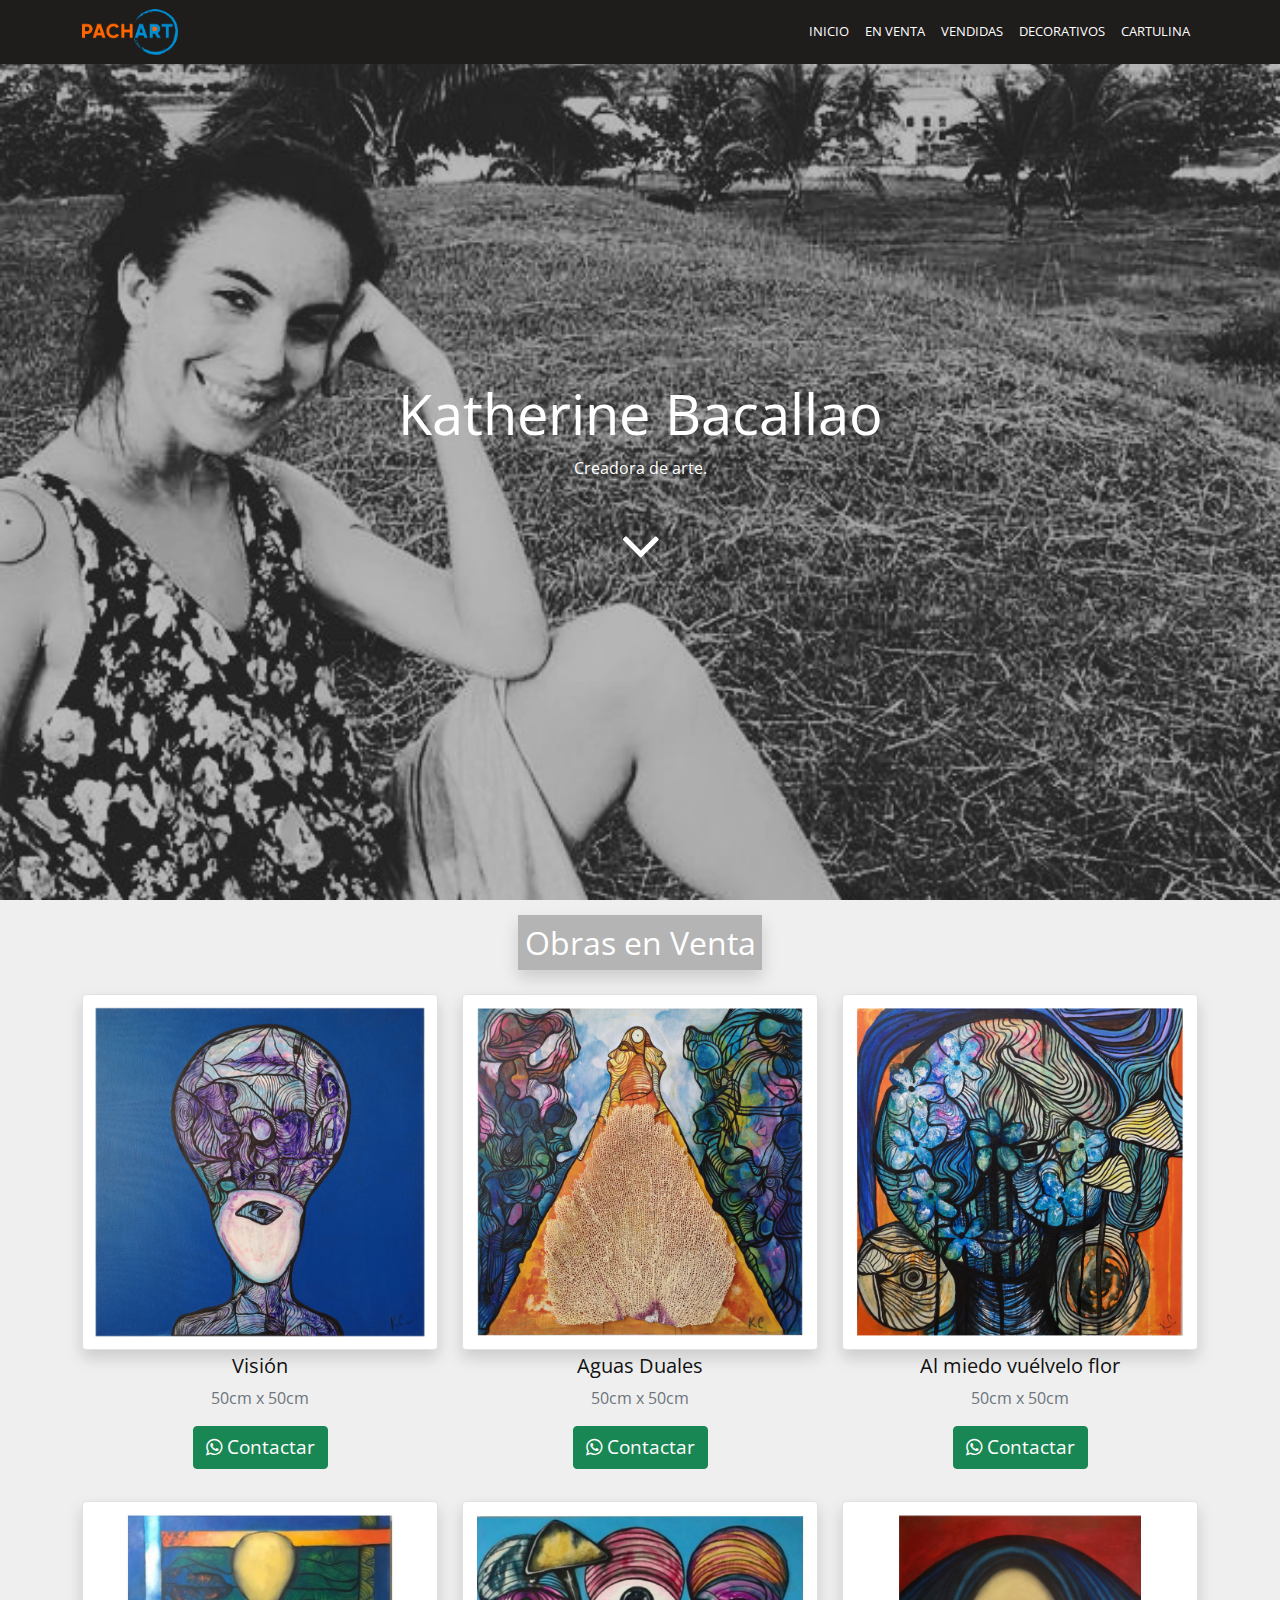
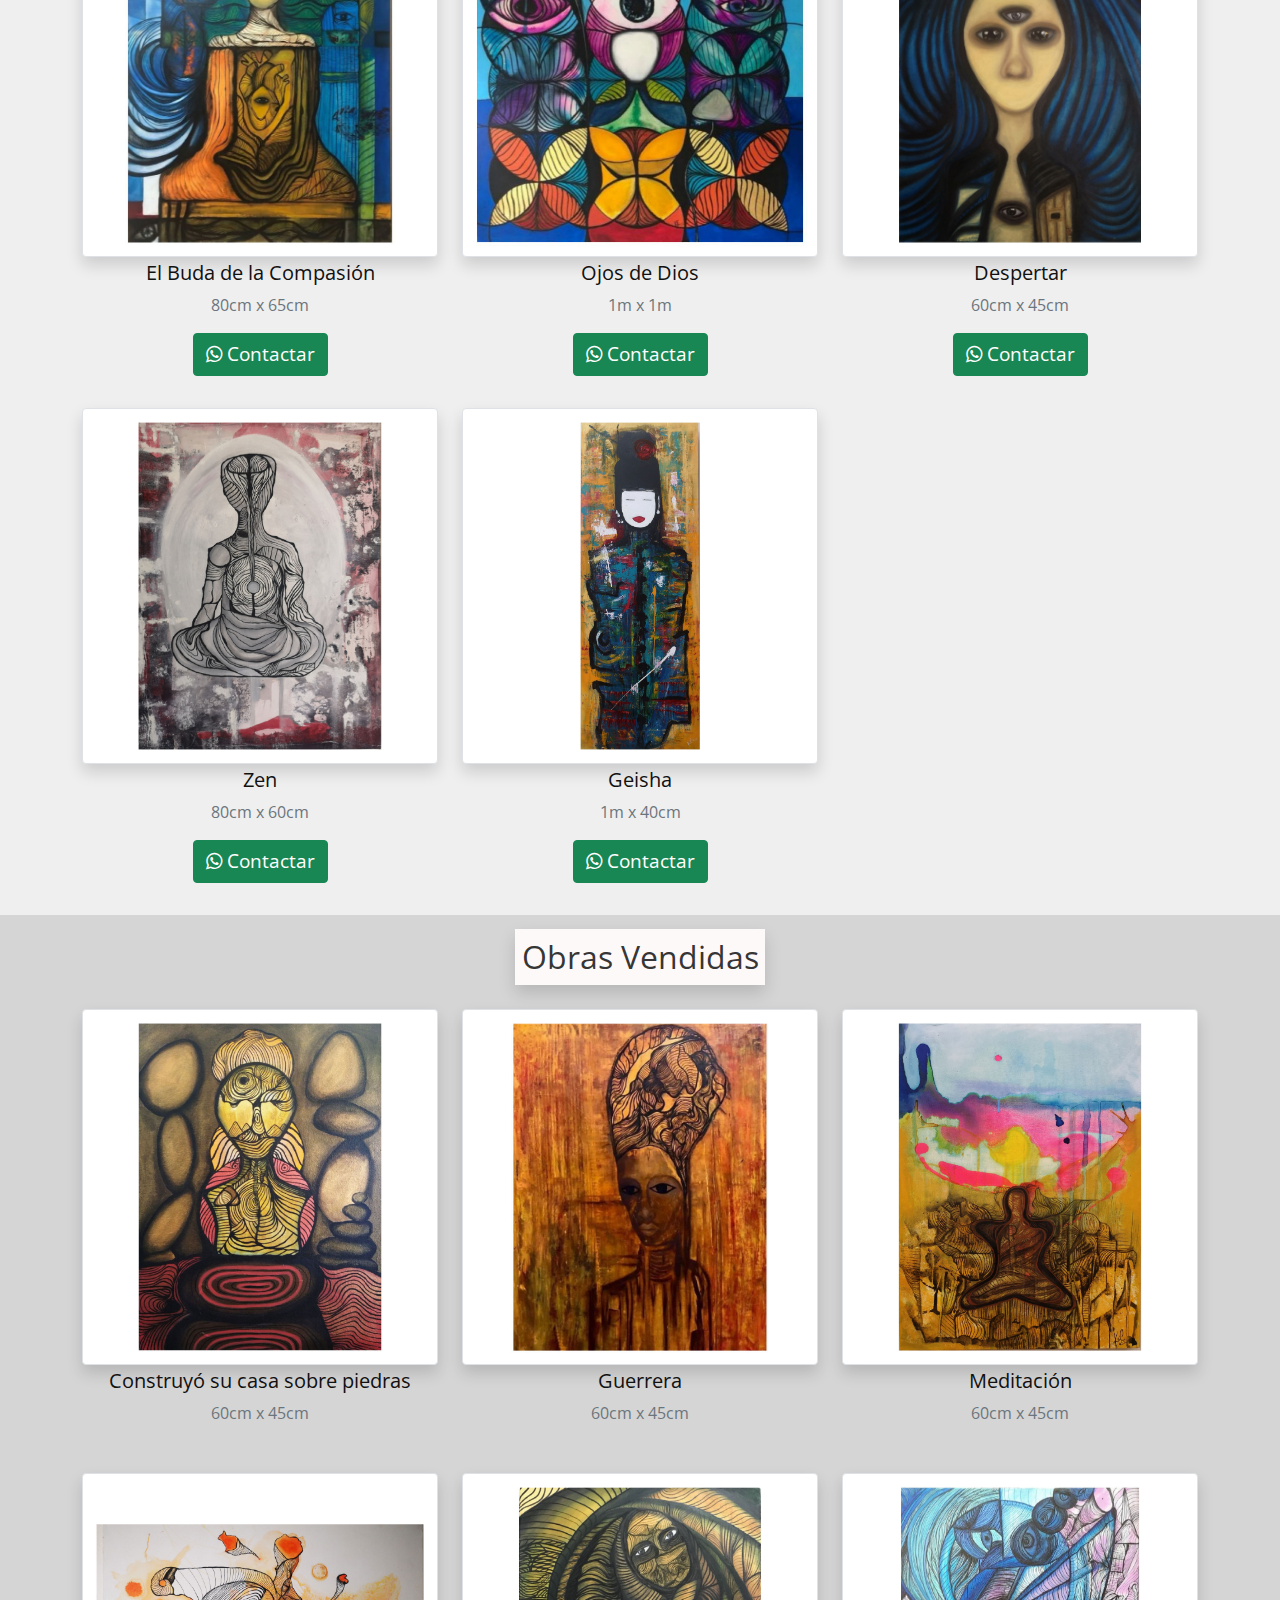
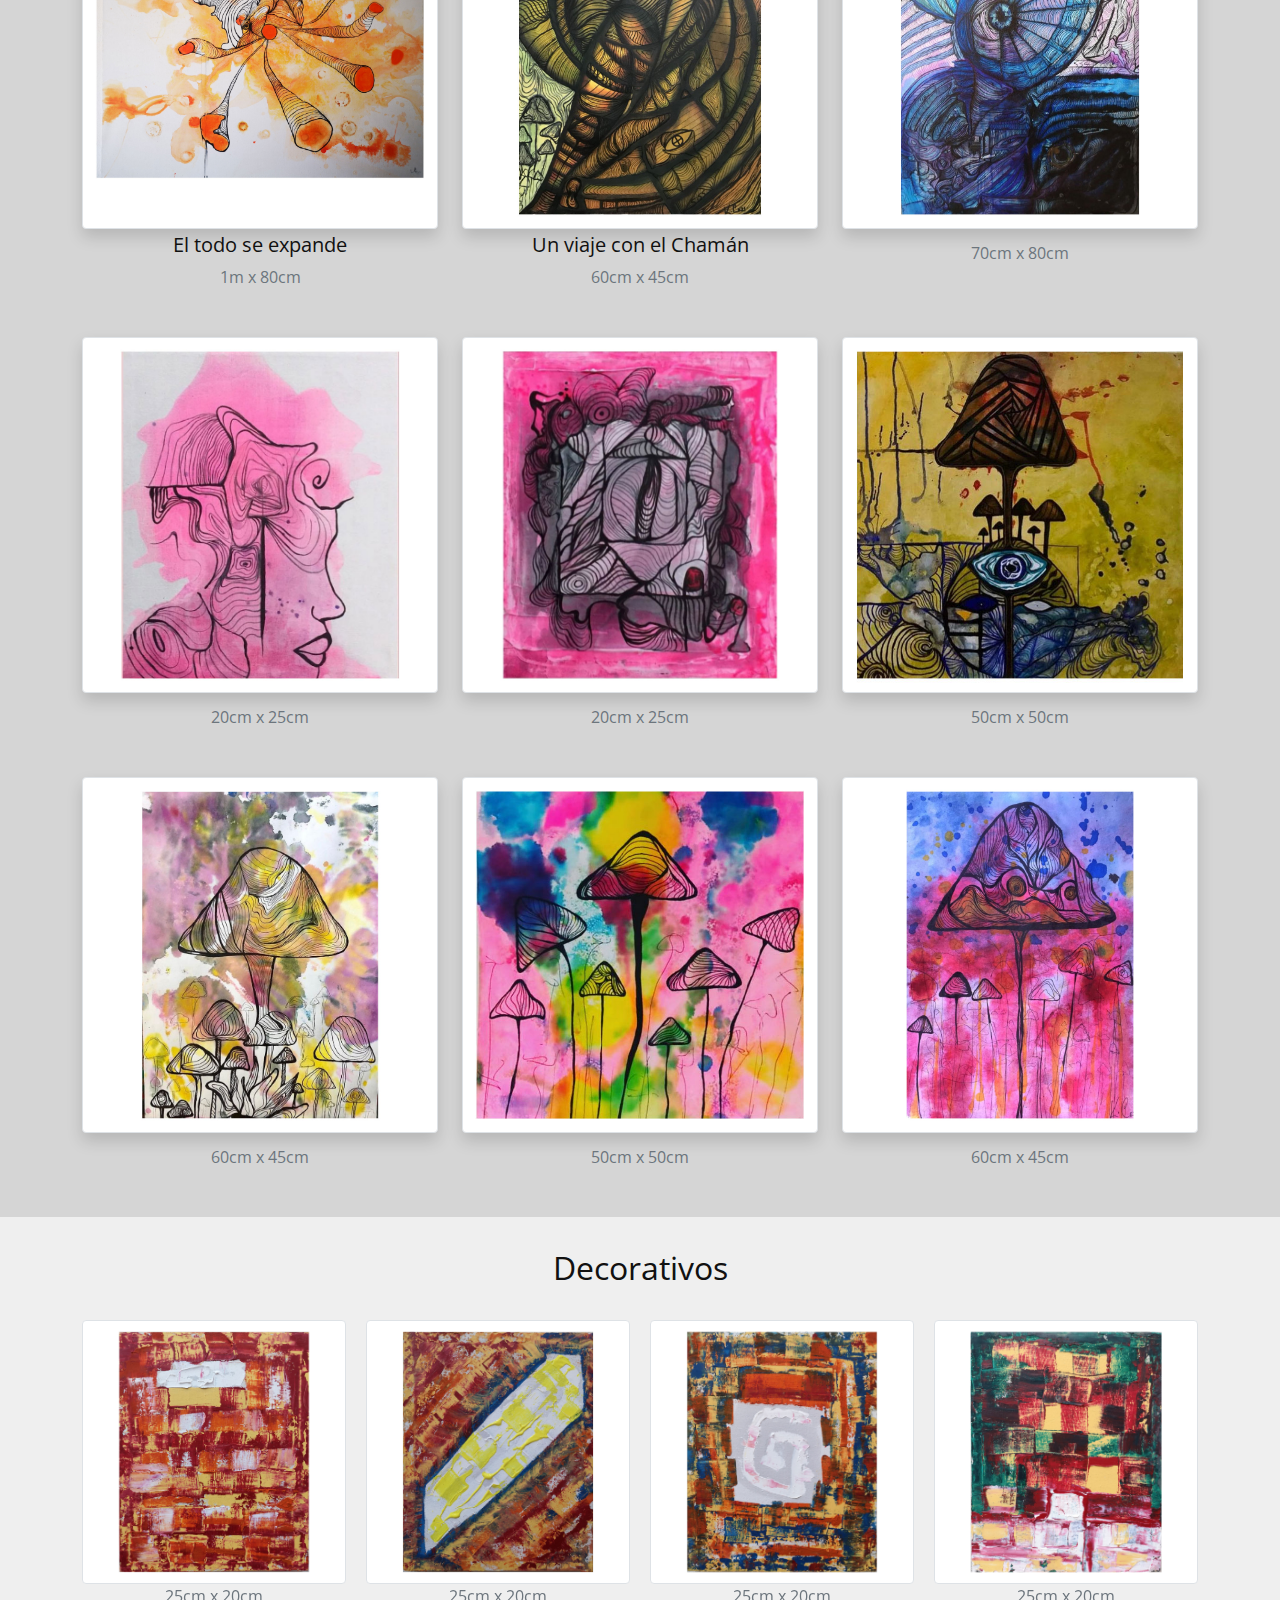
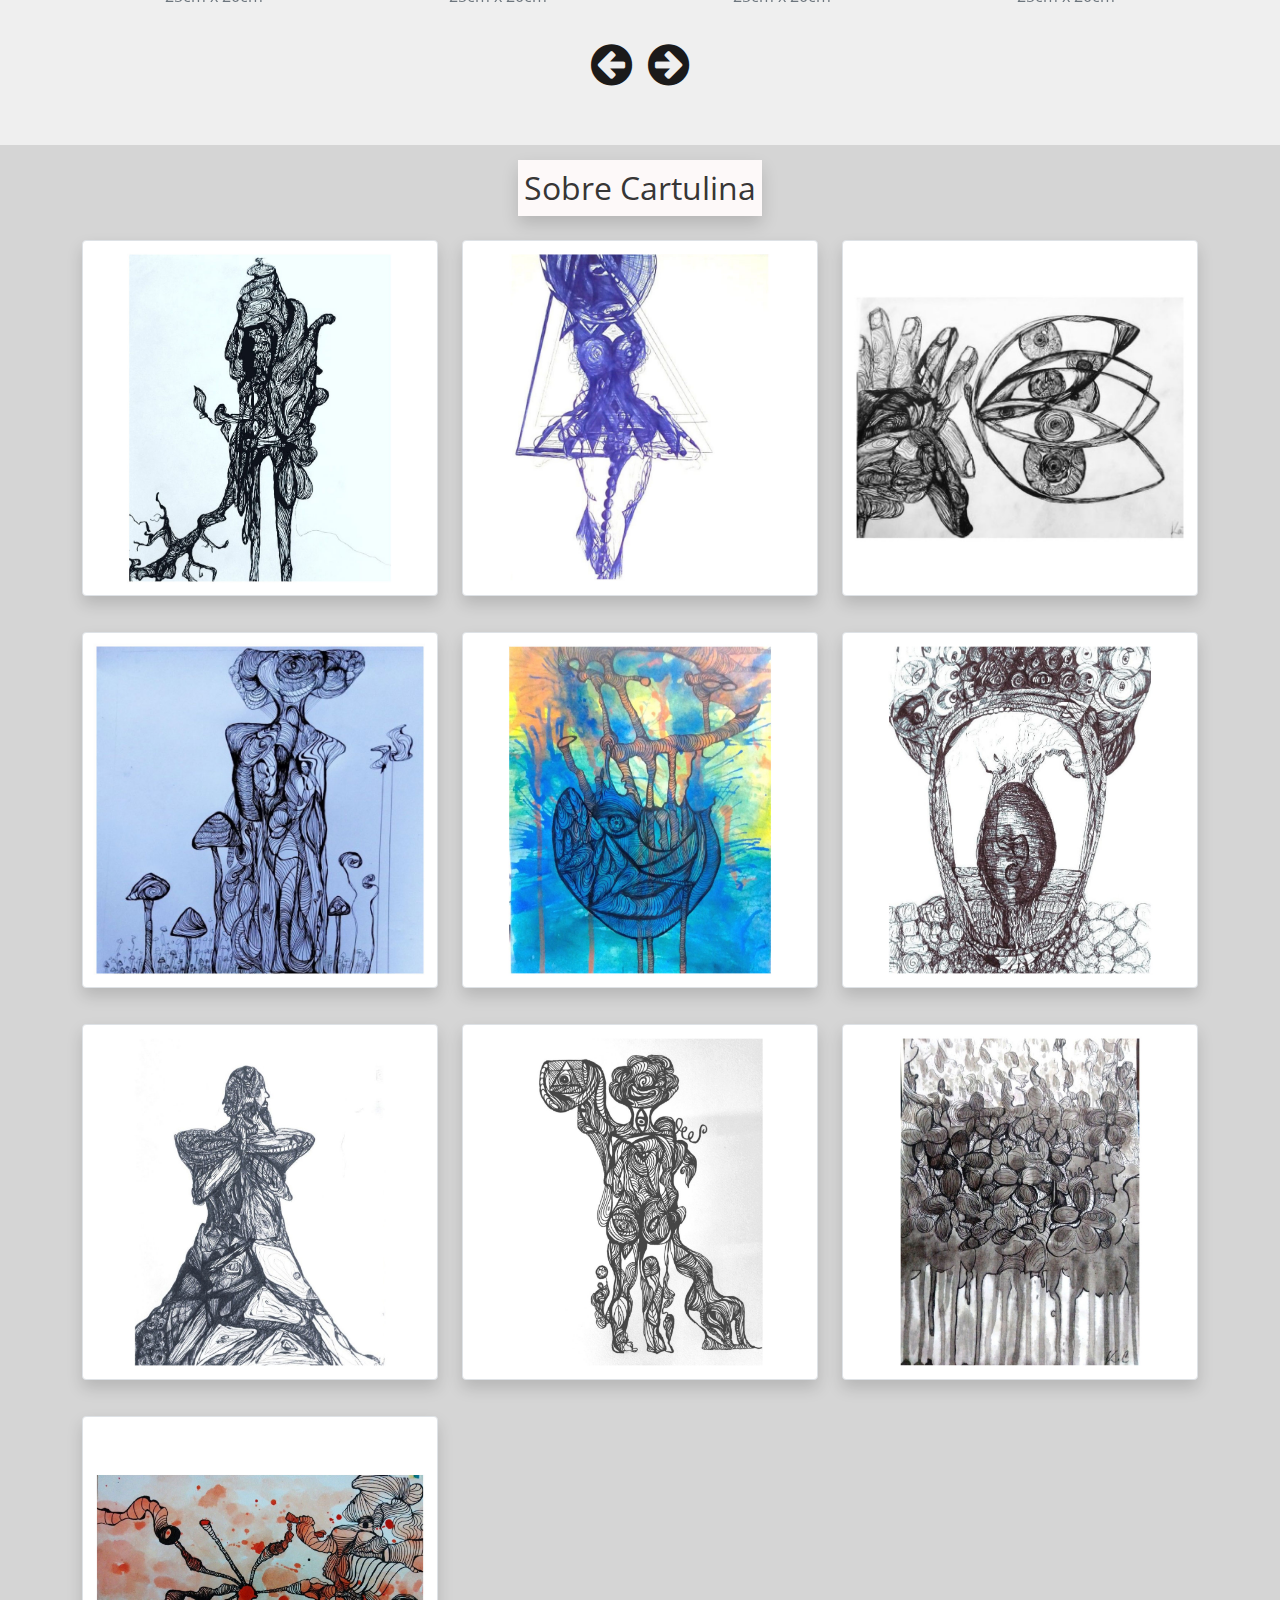
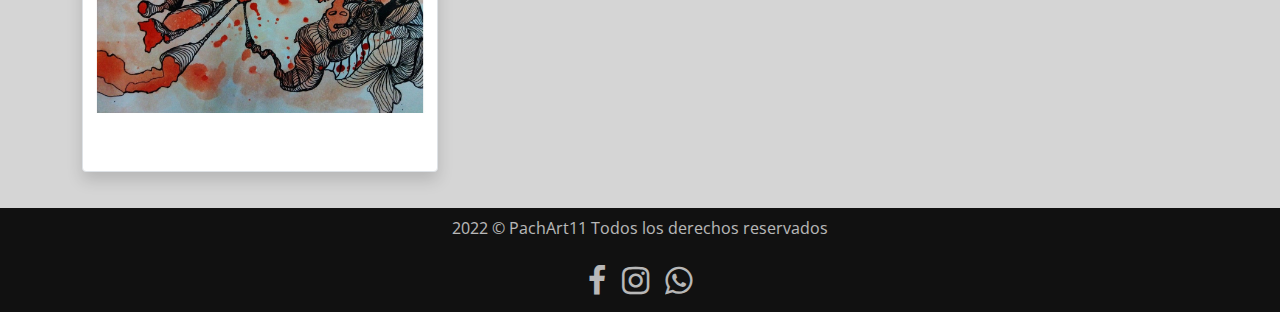
==== commit a46d5a14: "Merge pull request #2 from EzequielBrito99/main" ====
--- a/index.html
+++ b/index.html
@@ -27,13 +27,15 @@
                 <a href="index.html"><img style="width: 6rem;" id="logo" src="img/KATY LOGO.png" alt="logo del sitio"></a>
 
                 <button type="button" class="boton-menu d-md-none" data-bs-toggle="collapse" data-bs-target="#Menu-principal" aria-expanded="false"><i class="fa fa-reorder" aria-hidden="true"></i></button>
-
+                
 
                 <nav id="Menu-principal" class="collapse order-md-1 flex-md-grow-0 flex-md-shrink-1 flex-md-fill">
                     <ul>
                         <li><a data-scroll href="#bienvenidos">Inicio</a></li>
                         <li><a data-scroll href="#enVenta">En Venta</a></li>
+                        <li><a data-scroll href="#vendidas">Vendidas</a></li>
                         <li><a data-scroll href="#decorativos">Decorativos</a></li>
+                        <li><a data-scroll href="#cartulina">Cartulina</a></li>
                     </ul>
                 </nav> 
             </div>
@@ -49,67 +51,150 @@
         </div>
     </section>
 
-    <main class="container py-3" id="enVenta"> 
-        <h2 class="text-center py-2"><span class="mark shadow">Obras en Venta</span></h2>
-        <div class="row">
-            <article class="post col-12 col-sm-6 col-md-4 text-center py-2 py-md-0 wow fadeIn">
-                <img src="img/seccion venta/vision.jpg" alt="Cuadro en venta" class="img-thumbnail shadow mb-1">
-                <h4>Visión</h4>
-                <p class="text-muted">50cm x 50cm</p>
-                <a href="https://wa.me/message/VH63NGFXDNASP1" class="btn btn-success boton-contactar"><i class="fa fa-whatsapp" aria-hidden="true"></i> Contactar</a>
-            </article>
-
-            <article class="post col-12 col-sm-6 col-md-4 text-center py-2 py-md-0 wow fadeIn">
-                <img src="img/seccion venta/aguas-duales.jpg" alt="Cuadro en venta" class="img-thumbnail shadow mb-1">
-                <h4>Aguas Duales</h4>
-                <p class="text-muted">50cm x 50cm</p>
-                <a href="https://wa.me/message/VH63NGFXDNASP1" class="btn btn-success boton-contactar"><i class="fa fa-whatsapp" aria-hidden="true"></i> Contactar</a>
-            </article>
-
-            <article class="post col-12 col-sm-6 col-md-4 text-center py-2 py-md-0 wow fadeIn">
-                <img src="img/seccion venta/al-miedo-vuelvelo-flor.jpg" alt="Cuadro en venta" class="img-thumbnail shadow mb-1">
-                <h4>Al miedo vuelvelo flor</h4>
-                <p class="text-muted">50cm x 50cm</p>
-                <a href="https://wa.me/message/VH63NGFXDNASP1" class="btn btn-success boton-contactar"><i class="fa fa-whatsapp" aria-hidden="true"></i> Contactar</a>
-            </article>
-
-            <article class="post col-12 col-sm-6 col-md-4 text-center py-sm-2 py-md-0 wow fadeIn">
-                <img src="img/seccion venta/el-todo-se-expande.jpg" alt="Cuadro en venta" class="img-thumbnail shadow mb-1">
-                <h4>El todo se expande</h4>
-                <p class="text-muted">1m x 80cm</p>
-                <a href="https://wa.me/message/VH63NGFXDNASP1" class="btn btn-success boton-contactar"><i class="fa fa-whatsapp" aria-hidden="true"></i> Contactar</a>
-            </article>
-
-            <article class="post col-12 col-sm-6 col-md-4 text-center py-sm-2 py-md-0 wow fadeIn">
-                <img src="img/seccion venta/despertar.jpg" alt="Cuadro en venta" class="img-thumbnail shadow mb-1">
-                <h4>Despertar</h4>
-                <p class="text-muted">60cm x 45cm</p>
-                <a href="https://wa.me/message/VH63NGFXDNASP1" class="btn btn-success boton-contactar"><i class="fa fa-whatsapp" aria-hidden="true"></i> Contactar</a>
-            </article>
-
-            <article class="post col-12 col-sm-6 col-md-4 text-center py-sm-2 py-md-0 wow fadeIn">
-                <img src="img/seccion venta/zen.jpg" alt="Cuadro en venta" class="img-thumbnail shadow mb-1">
-                <h4>Zen</h4>
-                <p class="text-muted">80cm x 60cm</p>
-                <a href="https://wa.me/message/VH63NGFXDNASP1" class="btn btn-success boton-contactar"><i class="fa fa-whatsapp" aria-hidden="true"></i> Contactar</a>
-            </article>
-
-            <article class="post col-12 col-sm-6 col-md-4 text-center py-sm-2 py-md-0 wow fadeIn">
-                <img src="img/seccion venta/meditacion.jpg" alt="Cuadro en venta" class="img-thumbnail shadow mb-1">
-                <h4>Meditación</h4>
-                <p class="text-muted">60cm x 45cm</p>
-                <a href="https://wa.me/message/VH63NGFXDNASP1" class="btn btn-success boton-contactar"><i class="fa fa-whatsapp" aria-hidden="true"></i> Contactar</a>
-            </article>
-
-            <article class="post col-12 col-sm-6 col-md-4 text-center py-sm-2 py-md-0 wow fadeIn">
-                <img src="img/seccion venta/geisha.jpg" alt="Cuadro en venta" class="img-thumbnail shadow mb-1">
-                <h4>Geisha</h4>
-                <p class="text-muted">1m x 40cm</p>
-                <a href="https://wa.me/message/VH63NGFXDNASP1" class="btn btn-success boton-contactar"><i class="fa fa-whatsapp" aria-hidden="true"></i> Contactar</a>
-            </article>
-        </div>
-
+    <main class="py-3" id="enVenta"> 
+        <div class="container">
+            <h2 class="text-center py-2"><span class="mark shadow">Obras en Venta</span></h2>
+            <div class="row">
+                <article class="post col-12 col-sm-6 col-md-4 text-center py-2 py-md-0">
+                    <img src="img/seccion venta/vision.jpg" alt="Cuadro en venta" class="img-thumbnail shadow mb-1">
+                    <h5>Visión</h5>
+                    <p class="text-muted">50cm x 50cm</p>
+                    <a href="https://wa.me/message/VH63NGFXDNASP1" class="btn btn-success boton-contactar"><i class="fa fa-whatsapp" aria-hidden="true"></i> Contactar</a>
+                </article>
+                
+                <article class="post col-12 col-sm-6 col-md-4 text-center py-2 py-md-0">
+                    <img src="img/seccion venta/aguas-duales.jpg" alt="Cuadro en venta" class="img-thumbnail shadow mb-1">
+                    <h5>Aguas Duales</h5>
+                    <p class="text-muted">50cm x 50cm</p>
+                    <a href="https://wa.me/message/VH63NGFXDNASP1" class="btn btn-success boton-contactar"><i class="fa fa-whatsapp" aria-hidden="true"></i> Contactar</a>
+                </article>
+    
+                <article class="post col-12 col-sm-6 col-md-4 text-center py-2 py-md-0">
+                    <img src="img/seccion venta/al-miedo-vuelvelo-flor.jpg" alt="Cuadro en venta" class="img-thumbnail shadow mb-1">
+                    <h5>Al miedo vuélvelo flor</h5>
+                    <p class="text-muted">50cm x 50cm</p>
+                    <a href="https://wa.me/message/VH63NGFXDNASP1" class="btn btn-success boton-contactar"><i class="fa fa-whatsapp" aria-hidden="true"></i> Contactar</a>
+                </article>
+                
+                <article class="post col-12 col-sm-6 col-md-4 text-center py-sm-2 py-md-0">
+                    <img src="img/vendidos/el-buda-de-la-compasion.jpg" alt="Cuadro vendido" class="img-thumbnail shadow mb-1">
+                    <h5>El Buda de la Compasión</h5>
+                    <p class="text-muted">80cm x 65cm</p>
+                    <a href="https://wa.me/message/VH63NGFXDNASP1" class="btn btn-success boton-contactar"><i class="fa fa-whatsapp" aria-hidden="true"></i> Contactar</a>
+                </article>
+            
+                <article class="post col-12 col-sm-6 col-md-4 text-center py-sm-2 py-md-0">
+                    <img src="img/vendidos/ojos.jpg" alt="Cuadro vendido" class="img-thumbnail shadow mb-1">
+                    <h5>Ojos de Dios</h5>
+                    <p class="text-muted">1m x 1m</p>
+                    <a href="https://wa.me/message/VH63NGFXDNASP1" class="btn btn-success boton-contactar"><i class="fa fa-whatsapp" aria-hidden="true"></i> Contactar</a>
+                </article>
+    
+                <article class="post col-12 col-sm-6 col-md-4 text-center py-sm-2 py-md-0">
+                    <img src="img/seccion venta/despertar.jpg" alt="Cuadro en venta" class="img-thumbnail shadow mb-1">
+                    <h5>Despertar</h5>
+                    <p class="text-muted">60cm x 45cm</p>
+                    <a href="https://wa.me/message/VH63NGFXDNASP1" class="btn btn-success boton-contactar"><i class="fa fa-whatsapp" aria-hidden="true"></i> Contactar</a>
+                </article>
+    
+                <article class="post col-12 col-sm-6 col-md-4 text-center py-sm-2 py-md-0">
+                    <img src="img/seccion venta/zen.jpg" alt="Cuadro en venta" class="img-thumbnail shadow mb-1">
+                    <h5>Zen</h5>
+                    <p class="text-muted">80cm x 60cm</p>
+                    <a href="https://wa.me/message/VH63NGFXDNASP1" class="btn btn-success boton-contactar"><i class="fa fa-whatsapp" aria-hidden="true"></i> Contactar</a>
+                </article>
+    
+                <article class="post col-12 col-sm-6 col-md-4 text-center py-sm-2 py-md-0">
+                    <img src="img/seccion venta/geisha.jpg" alt="Cuadro en venta" class="img-thumbnail shadow mb-1">
+                    <h5>Geisha</h5>
+                    <p class="text-muted">1m x 40cm</p>
+                    <a href="https://wa.me/message/VH63NGFXDNASP1" class="btn btn-success boton-contactar"><i class="fa fa-whatsapp" aria-hidden="true"></i> Contactar</a>
+                </article>
+            </div>
+        </div>
     </main>
+    
+    
+    <section class="py-3" id="vendidas"> 
+        <div class="container">
+            <h2 class="text-center py-2"><span class="mark shadow">Obras Vendidas</span></h2>
+            <div class="row">
+                <article class="post col-12 col-sm-6 col-md-4 text-center py-2 py-md-0">
+                    <img src="img/vendidos/construyo-su-casa-sobre-piedras.jpg" alt="Cuadro vendido" class="img-thumbnail shadow mb-1">
+                    <h5>Construyó su casa sobre piedras</h5>
+                    <p class="text-muted">60cm x 45cm</p>
+                </article>
+                
+                <article class="post col-12 col-sm-6 col-md-4 text-center py-2 py-md-0">
+                    <img src="img/vendidos/guerrera.jpg" alt="Cuadro vendido" class="img-thumbnail shadow mb-1">
+                    <h5>Guerrera</h5>
+                    <p class="text-muted">60cm x 45cm</p>
+                </article>
+                
+                <article class="post col-12 col-sm-6 col-md-4 text-center py-sm-2 py-md-0">
+                    <img src="img/seccion venta/meditacion.jpg" alt="Cuadro en venta" class="img-thumbnail shadow mb-1">
+                    <h5>Meditación</h5>
+                    <p class="text-muted">60cm x 45cm</p>
+                </article>
+                
+                <article class="post col-12 col-sm-6 col-md-4 text-center py-sm-2 py-md-0">
+                    <img src="img/vendidos/el-todo-se-expande.jpg" alt="Cuadro en venta" class="img-thumbnail shadow mb-1">
+                    <h5>El todo se expande</h5>
+                    <p class="text-muted">1m x 80cm</p>
+                </article>
+                
+                <article class="post col-12 col-sm-6 col-md-4 text-center py-sm-2 py-md-0">
+                    <img src="img/vendidos/un-viaje-con-el-chaman.jpg" alt="Cuadro en venta" class="img-thumbnail shadow mb-1">
+                    <h5>Un viaje con el Chamán</h5>
+                    <p class="text-muted">60cm x 45cm</p>
+                </article>
+
+                <article class="post col-12 col-sm-6 col-md-4 text-center py-sm-2 py-md-0">
+                    <img src="img/vendidos/remolino-azul.jpg" alt="Cuadro en venta" class="img-thumbnail shadow mb-1">
+                    <h5></h5>
+                    <p class="text-muted">70cm x 80cm</p>
+                </article>
+                
+                <article class="post col-12 col-sm-6 col-md-4 text-center py-2 py-md-0">
+                    <img src="img/vendidos/rosado1.jpg" alt="Cuadro vendido" class="img-thumbnail shadow mb-1">
+                    <h5></h5>
+                    <p class="text-muted">20cm x 25cm</p>
+                </article>
+    
+                <article class="post col-12 col-sm-6 col-md-4 text-center py-sm-2 py-md-0">
+                    <img src="img/vendidos/rosado2.jpg" alt="Cuadro vendido" class="img-thumbnail shadow mb-1">
+                    <h5> </h5>
+                    <p class="text-muted">20cm x 25cm</p>
+                </article>
+    
+                <article class="post col-12 col-sm-6 col-md-4 text-center py-sm-2 py-md-0">
+                    <img src="img/vendidos/hongo.jpg" alt="Cuadro vendido" class="img-thumbnail shadow mb-1">
+                    <h5> </h5>
+                    <p class="text-muted">50cm x 50cm</p>
+                </article>
+
+                <article class="post col-12 col-sm-6 col-md-4 text-center py-sm-2 py-md-0">
+                    <img src="img/vendidos/hongos1.jpg" alt="Cuadro vendido" class="img-thumbnail shadow mb-1">
+                    <h5> </h5>
+                    <p class="text-muted">60cm x 45cm</p>
+                </article>
+
+                <article class="post col-12 col-sm-6 col-md-4 text-center py-sm-2 py-md-0">
+                    <img src="img/vendidos/hongos2.jpg" alt="Cuadro vendido" class="img-thumbnail shadow mb-1">
+                    <h5> </h5>
+                    <p class="text-muted">50cm x 50cm</p>
+                </article>
+
+                <article class="post col-12 col-sm-6 col-md-4 text-center py-sm-2 py-md-0">
+                    <img src="img/vendidos/hongos3.jpg" alt="Cuadro vendido" class="img-thumbnail shadow mb-1">
+                    <h5> </h5>
+                    <p class="text-muted">60cm x 45cm</p>
+                </article>
+    
+            </div>
+        </div>
+
+    </section>
 
     <section id="decorativos" class="ultimos-proyectos py-3">
         <div class="container">
@@ -153,6 +238,54 @@
 
             </div> 
         </div>
+    </section>
+
+    <section class="py-3" id="cartulina"> 
+        <div class="container">
+            <h2 class="text-center py-2"><span class="mark shadow">Sobre Cartulina</span></h2>
+            <div class="row">
+                <article class="post col-12 col-sm-6 col-md-4 text-center py-2 py-md-0">
+                    <img src="img/cartulina/cartulina1.jpg" alt="Cuadro vendido" class="img-thumbnail shadow mb-1">
+                </article>
+
+                <article class="post col-12 col-sm-6 col-md-4 text-center py-2 py-md-0">
+                    <img src="img/cartulina/cartulina2.jpg" alt="Cuadro vendido" class="img-thumbnail shadow mb-1">
+                </article>
+
+                <article class="post col-12 col-sm-6 col-md-4 text-center py-2 py-md-0">
+                    <img src="img/cartulina/cartulina3.jpg" alt="Cuadro vendido" class="img-thumbnail shadow mb-1">
+                </article>
+
+                <article class="post col-12 col-sm-6 col-md-4 text-center py-2 py-md-0">
+                    <img src="img/cartulina/cartulina4.jpg" alt="Cuadro vendido" class="img-thumbnail shadow mb-1">
+                </article>
+
+                <article class="post col-12 col-sm-6 col-md-4 text-center py-2 py-md-0">
+                    <img src="img/cartulina/cartulina5.jpg" alt="Cuadro vendido" class="img-thumbnail shadow mb-1">
+                </article>
+
+                <article class="post col-12 col-sm-6 col-md-4 text-center py-2 py-md-0">
+                    <img src="img/cartulina/cartulina6.jpg" alt="Cuadro vendido" class="img-thumbnail shadow mb-1">
+                </article>
+
+                <article class="post col-12 col-sm-6 col-md-4 text-center py-2 py-md-0">
+                    <img src="img/cartulina/cartulina7.jpg" alt="Cuadro vendido" class="img-thumbnail shadow mb-1">
+                </article>
+
+                <article class="post col-12 col-sm-6 col-md-4 text-center py-2 py-md-0">
+                    <img src="img/cartulina/cartulina8.jpg" alt="Cuadro vendido" class="img-thumbnail shadow mb-1">
+                </article>
+
+                <article class="post col-12 col-sm-6 col-md-4 text-center py-2 py-md-0">
+                    <img src="img/cartulina/cartulina9.jpg" alt="Cuadro vendido" class="img-thumbnail shadow mb-1">
+                </article>
+
+                <article class="post col-12 col-sm-6 col-md-4 text-center py-2 py-md-0">
+                    <img src="img/cartulina/cartulina10.jpg" alt="Cuadro vendido" class="img-thumbnail shadow mb-1">
+                </article>
+            </div>
+        </div>
+
     </section>
 
     
--- a/css/estilos.css
+++ b/css/estilos.css
@@ -19,7 +19,7 @@
   font-family: "Open sans R400, san serif"; }
 
 .bienvenidos {
-  background: url("../img/fondoMovil.jpg") no-repeat center;
+  background: url("../img/portadaMovile.jpg") no-repeat center;
   background-size: cover;
   background-attachment: fixed;
   height: 100vh; }
@@ -124,22 +124,36 @@
 #logo {
   width: 6rem; }
 
-#enVenta article {
-  margin: 1rem 0; }
-  #enVenta article .btn-success {
-    font-size: 1.2rem; }
-
-#enVenta .mark {
-  background-color: rgba(151, 150, 150, 0.671);
-  transform: rotate(90deg);
-  -webkit-transform: rotate(90deg);
-  -moz-transform: rotate(90deg);
-  -ms-transform: rotate(90deg);
-  -o-transform: rotate(90deg);
-  color: white; }
+#enVenta {
+  background: rgba(173, 173, 173, 0.2); }
+  #enVenta article {
+    margin: 1rem 0; }
+    #enVenta article .btn-success {
+      font-size: 1.2rem; }
+  #enVenta .mark {
+    background-color: rgba(151, 150, 150, 0.671);
+    transform: rotate(90deg);
+    -webkit-transform: rotate(90deg);
+    -moz-transform: rotate(90deg);
+    -ms-transform: rotate(90deg);
+    -o-transform: rotate(90deg);
+    color: white; }
+
+#vendidas, #cartulina {
+  background-color: rgba(151, 150, 150, 0.4); }
+  #vendidas article, #cartulina article {
+    margin: 1rem 0; }
+  #vendidas .mark, #cartulina .mark {
+    background-color: #fdf9f9;
+    transform: rotate(90deg);
+    -webkit-transform: rotate(90deg);
+    -moz-transform: rotate(90deg);
+    -ms-transform: rotate(90deg);
+    -o-transform: rotate(90deg);
+    color: rgba(0, 0, 0, 0.8); }
 
 .ultimos-proyectos {
-  background: rgba(173, 173, 173, 0.473); }
+  background: rgba(173, 173, 173, 0.2); }
 
 .ultimos-proyectos div h2 {
   margin: 1rem 0 2rem 0; }
@@ -273,7 +287,7 @@
     font-size: 16px; }
 
   .bienvenidos {
-    background: url("../img/fondoDestok.jpg") no-repeat center;
+    background: url("../img/portadaDesktop.jpg") no-repeat center;
     background-size: cover;
     background-attachment: fixed; } }
 
